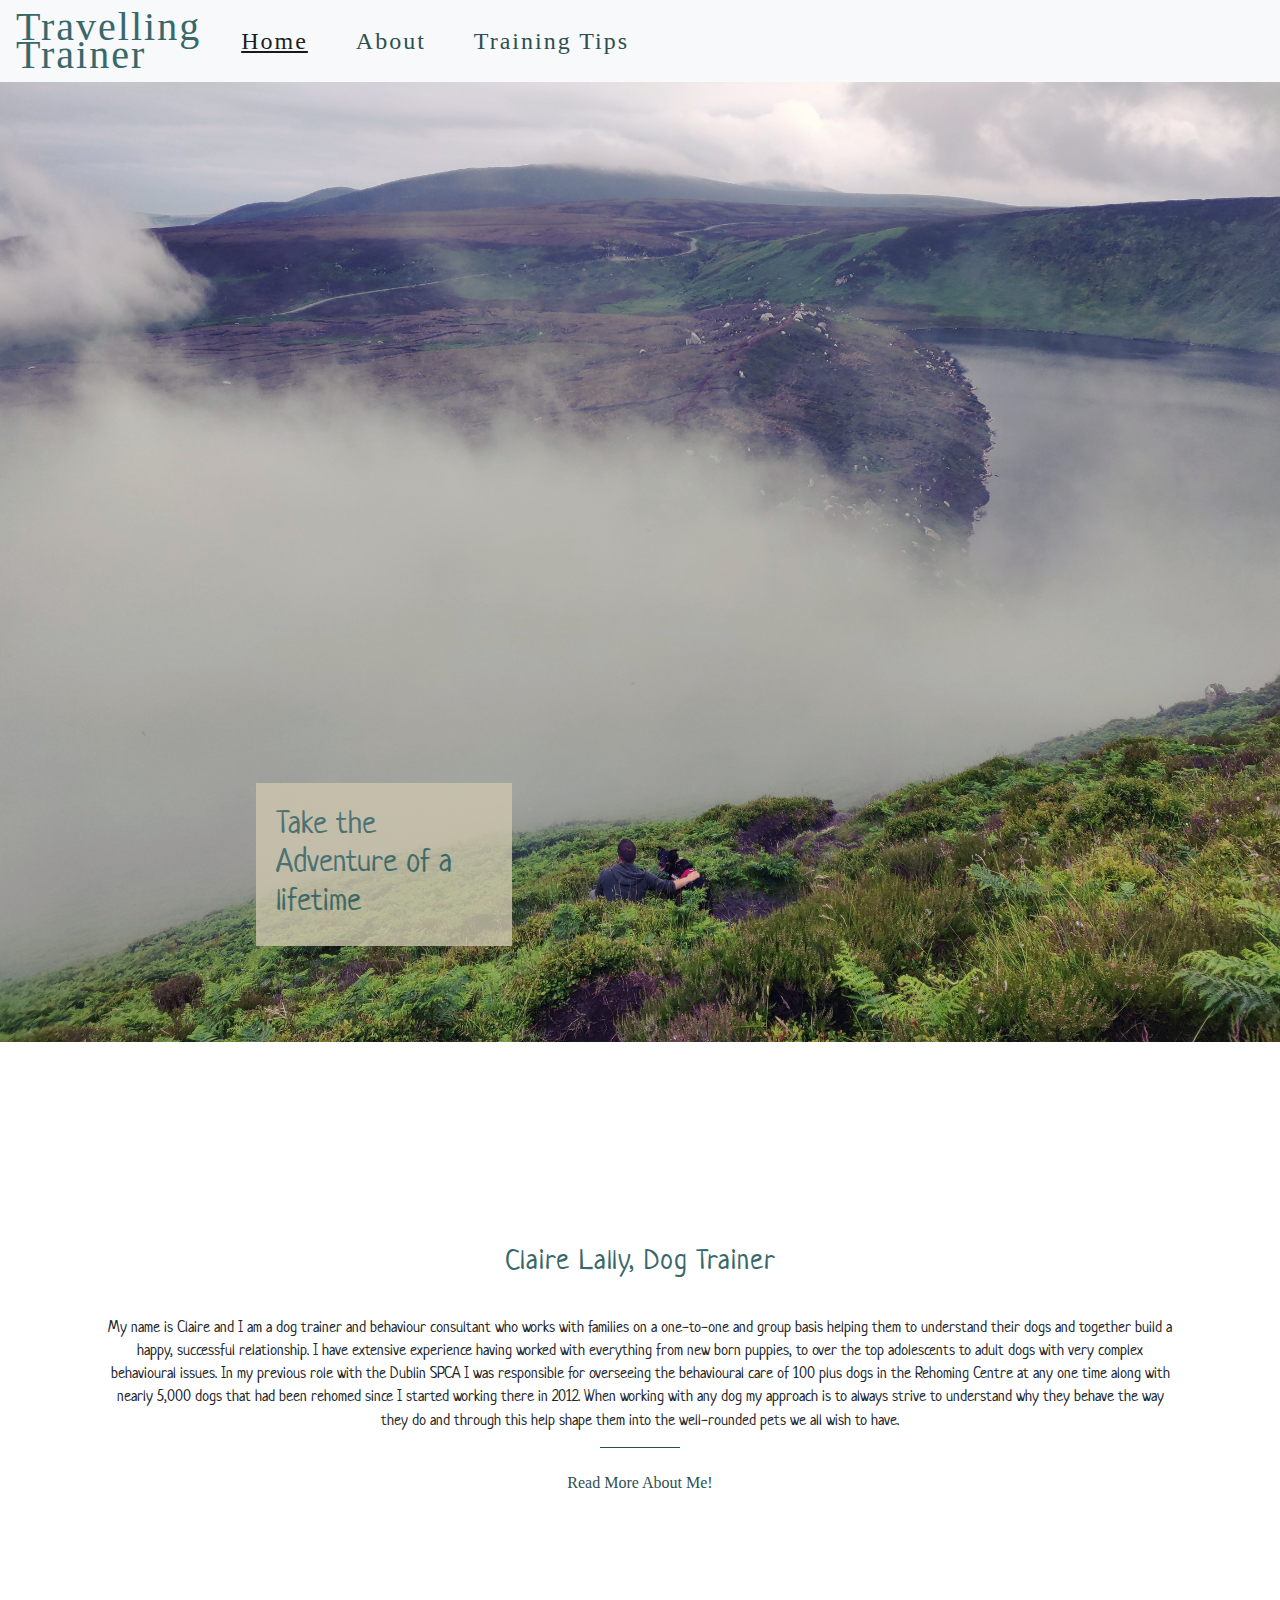
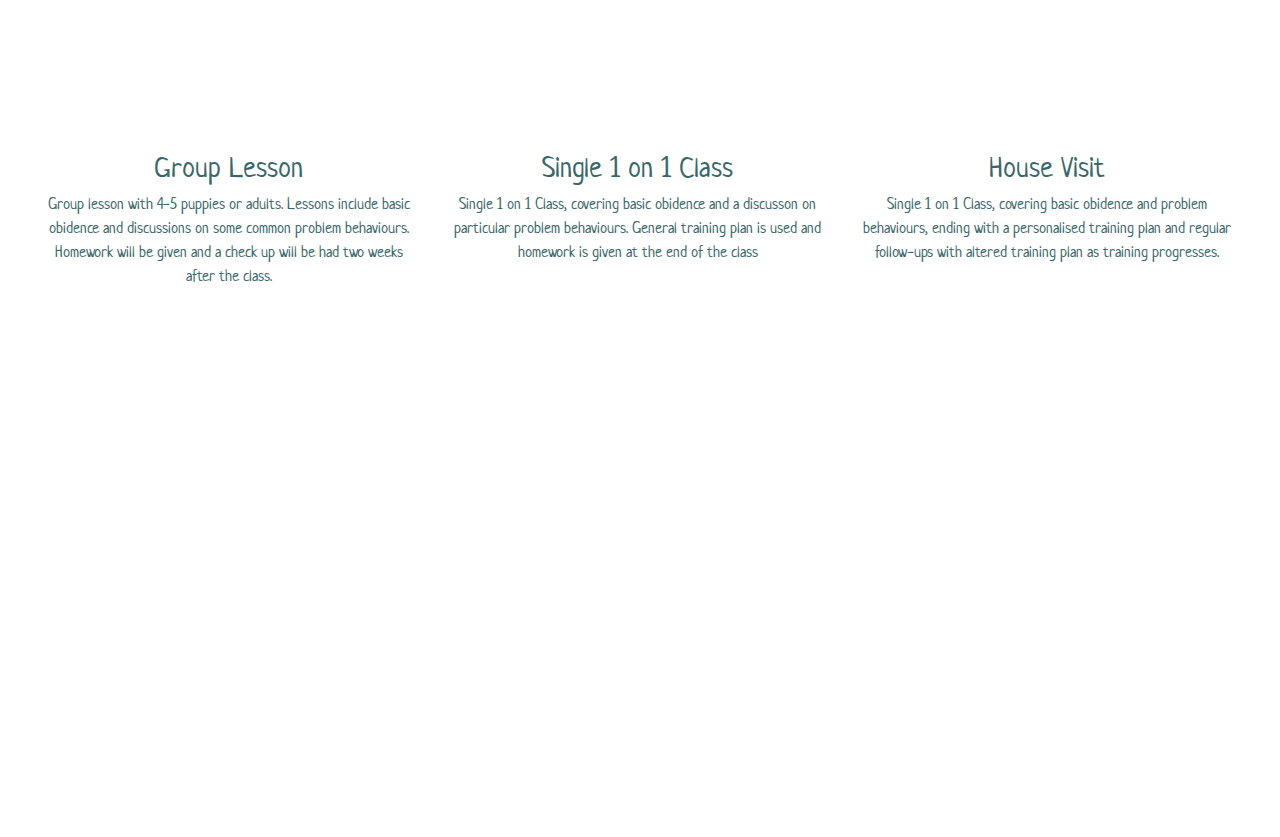
==== index.html @ 6b769a40 "Creation & base of training.html, final touches on index & about" ====
<!DOCTYPE html>
<html lang="en-US">

  <head>
    <meta charset="UTF-8">
    <meta name="viewport" content="width=device-width, initial-scale=1.0">
    <meta http-equiv="X-UA-Compatible" content="ie=edge">
    <title>The Travelling Dog Trainer</title>
    <link rel="stylesheet" href="https://stackpath.bootstrapcdn.com/bootstrap/4.4.1/css/bootstrap.min.css" integrity="sha384-Vkoo8x4CGsO3+Hhxv8T/Q5PaXtkKtu6ug5TOeNV6gBiFeWPGFN9MuhOf23Q9Ifjh" crossorigin="anonymous">
    <link rel="stylesheet" href="https://use.fontawesome.com/releases/v5.1.1/css/all.css" integrity="sha384-O8whS3fhG2OnA5Kas0Y9l3cfpmYjapjI0E4theH4iuMD+pLhbf6JI0jIMfYcK3yZ" crossorigin="anonymous">
    <link rel="stylesheet" href="assets/css/style.css" type="text/css" />
  </head>

  <body>
    <header>
      <nav class="navbar navbar-expand-lg navbar-light bg-light">
        <a class="navbar-brand" id="logo" href="index.html">Travelling <br>Trainer</a>
        <button class="navbar-toggler" type="button" data-toggle="collapse" data-target="#navbarNavAltMarkup" aria-controls="navbarNavAltMarkup" aria-expanded="false" aria-label="Toggle navigation">
          <span class="navbar-toggler-icon"></span>
        </button>
        <div class="collapse navbar-collapse" id="navbarNavAltMarkup">
          <div class="navbar-nav">
            <a class="nav-item nav-link active" href="index.html">Home</a>
            <a class="nav-item nav-link" href="about.html">About</a>
            <a class="nav-item nav-link" href="training.html">Training Tips</a>
          </div>
        </div>
      </nav>
    </header>
    <section>
      <div class="Main-Landing">
        <img src="assets/images/4.jpg" class="img-fluid" alt="Landing Image">
        <div class=Landingtext>
          <h2 class=text>Take the Adventure of a lifetime</h2>
        </div>
  
      </div>
      <div class="About">
        <h3 class="name">Claire Lally, Dog Trainer</h3>
        <p class="short-about">My name is Claire and I am a dog trainer and behaviour consultant who works with families on a one-to-one and 
        group basis helping them to understand their dogs and together build a happy, successful relationship. I have extensive experience having worked with everything 
        from new born puppies, to over the top adolescents to adult dogs with very complex behavioural issues. In my previous role with the Dublin SPCA I was 
        responsible for overseeing the behavioural care of 100 plus dogs in the Rehoming Centre at any one time along with nearly 5,000 dogs that had been rehomed since I 
        started working there in 2012.
    When working with any dog my approach is to always strive to understand why they behave the way they do and through this help shape them into the
     well-rounded pets we all wish to have.</p><hr class="divider">
     <button class="btn" onclick="window.location.href = 'About.html';">Read More About Me!</button>      
      </div>
    </section>


    <section id="Services">
      <div class="column">
        <i class="service-icon fas fa-users"></i>
        <h2 class="Type">Group Lesson</h2>
        <p class=subtxt>Group lesson with 4-5 puppies or adults.
        Lessons include basic obidence and discussions on some common problem behaviours. 
        Homework will be given and a check up will be had two weeks after the class.</p>
        <hr class="service-divider divider">
      </div>
      <div class="column">
      <i class="service-icon fas fa-user-alt"></i>
        <h2 class="Type">Single 1 on 1 Class</h2>
        <p class=subtxt>Single 1 on 1 Class, covering basic obidence and a discusson on particular problem behaviours. 
        General training plan is used and homework is given at the end of the class</p>
        <hr class="service-divider divider">
      </div>
      <div class="column">
      <i class="service-icon fas fa-home"></i>
        <h2 class="Type">House Visit</h2>
        <p class=subtxt>Single 1 on 1 Class, covering basic obidence and problem behaviours, ending with a personalised training 
        plan and regular follow-ups with altered training plan as training progresses.</p>
        <hr class="service-divider divider">
      </div>
    </section>


    <footer class="site-footer">
      <div>
        <div class="footer">
          <div class="icons">
            <a href="https://www.facebook.com" target="_blank"><i class="Socials fab fa-facebook"></i></a>
            <a href="https://www.instagram.com" target="_blank"><i class="Socials fab fa-instagram"></i></a>
            <a href="https://www.twitter.com" target="_blank"><i class="Socials fab fa-twitter"></i></a>
          </div>
        </div>
      </div>
    </footer>
    <script src="https://code.jquery.com/jquery-3.4.1.slim.min.js"></script>
    <script src="https://cdn.jsdelivr.net/npm/popper.js@1.16.0/dist/umd/popper.min.js"></script>
    <script src="https://stackpath.bootstrapcdn.com/bootstrap/4.4.1/js/bootstrap.min.js"></script>
  </body>

</html>
---- assets/css/style.css ----
@import url('https://fonts.googleapis.com/css?family=Barlow+Semi+Condensed|Coming+Soon|Permanent+Marker&display=swap');
@import url('https://fonts.googleapis.com/css?family=Neucha&display=swap');

.Main-Landing {
  position: relative;
  width: 100%
}

#logo {
  letter-spacing: 2px;
  line-height: 0.7;
  font-family: "Coming Soon";
  font-size: 250%;
  color: #38686A;
  text-align: left;
}

#logo:hover {
  color: #A3B4A2;
}


.navbar-light .navbar-toggler-icon{
  background-image: url("https://image.flaticon.com/icons/png/512/616/616408.png");
}


.navbar-nav {
  font-family: "Coming Soon";
  font-size: 150%;
  letter-spacing: 2px;
  text-align: center;
}

.navbar-light .navbar-nav .nav-link {
  color: #2F4F4F;
}

.nav-item:hover {
  text-decoration: underline;
}


.active {
  text-decoration: underline;
  color: #A3B4A2;
}


.divider
{
    max-width: 5rem;
    border-width: .2rem;
    margin-top: 0rem;
    margin-bottom: 1rem;
    border: none;
    border-top: 1px solid #2F4F4F;
}

.Landingtext {
  position: absolute;
  font-family: Neucha;
  bottom: 10%;
  left: 20%;
  background-color: #CDC6AE;
  color: #38686A;
  padding: 20px 20px 20px 20px;
  font-size: 0.5rem;
  opacity: 80%;
  width: 20%;
}
.About{
      padding: 200px 40px;
      text-align:center;
}
.name {
  position: relative;
  color: #38686A;
  font-family: Neucha;
  font-size: 1.8em;
  text-align: center;
  padding-bottom:30px;
  letter-spacing:0.05rem;
}

.short-about {
  font-size: 0.97rem;
  margin-left:4rem;
  margin-right:4rem;
font-family: Neucha;
}
.btn {
  font-family: "Coming Soon";
  color:#2F4F4F
}
.btn :hover
{
    color: #187795;
    text-decoration: underline;
}

#Services div {

  width: 33%;
  height: 300px;
  float: left;
  padding-top: 3em;
  padding-right: 2em;
  text-align: center;
}
#Services
{
    padding-bottom:40em;
    padding-left:40px;
}
.service-icon {
    font-size: 2.375rem;
    padding-bottom:2.89rem;
    text-align: center;
    width: 100%;
    color: #2F4F4F;
}
.Type {
  font-family: Neucha;
  font-size: 1.8rem;
  color: #38686A;
  text-align: center;
}

.subtxt {
  font-family: Neucha;
  font-size: 1rem;
  color: #38686A;
}
.column
{
    min-height: 700px;
}
.service-divider
{
    visibility: hidden;
}
.title
{
    text-align:center;
    font-family: "Coming Soon";
    padding-top:200px;
    padding-bottom:100px;
}

.about-me , .tips {
  font-family: Neucha;
  font-size: 1.1rem;
  text-align:center;
  color: #38686A;
  padding-bottom: 0.5rem;
}
.main-par{
    padding-left: 4em;
    padding-right:4em;
}
.end{
      padding-bottom:200px;
}

.site-footer {
  text-align: center;
}

.Socials {
  display: inline-block;
  color: #38686A;
  vertical-align: middle;
  margin-top: 2.5px;
  margin-bottom: 2.5px;
  font-size: 2em;
  padding: 20px 20px 10px 15px;

}

.Socials :hover {
  color: #A3B4A2;
}


@media screen and (max-width: 1024px) {
  #Services div {
    width: 100%;
  }

  #About-Me div {
    width: 100%;
  }

  .Landingtext {
    visibility: hidden;
  }
  .service-divider
  {
      visibility: visible; 
  }
}

@media (min-width: 1024px) {
  .navbar-expand-lg .navbar-nav .nav-link {
    padding-right: 1.5rem;
    padding-left: 1.5rem;
  }
}
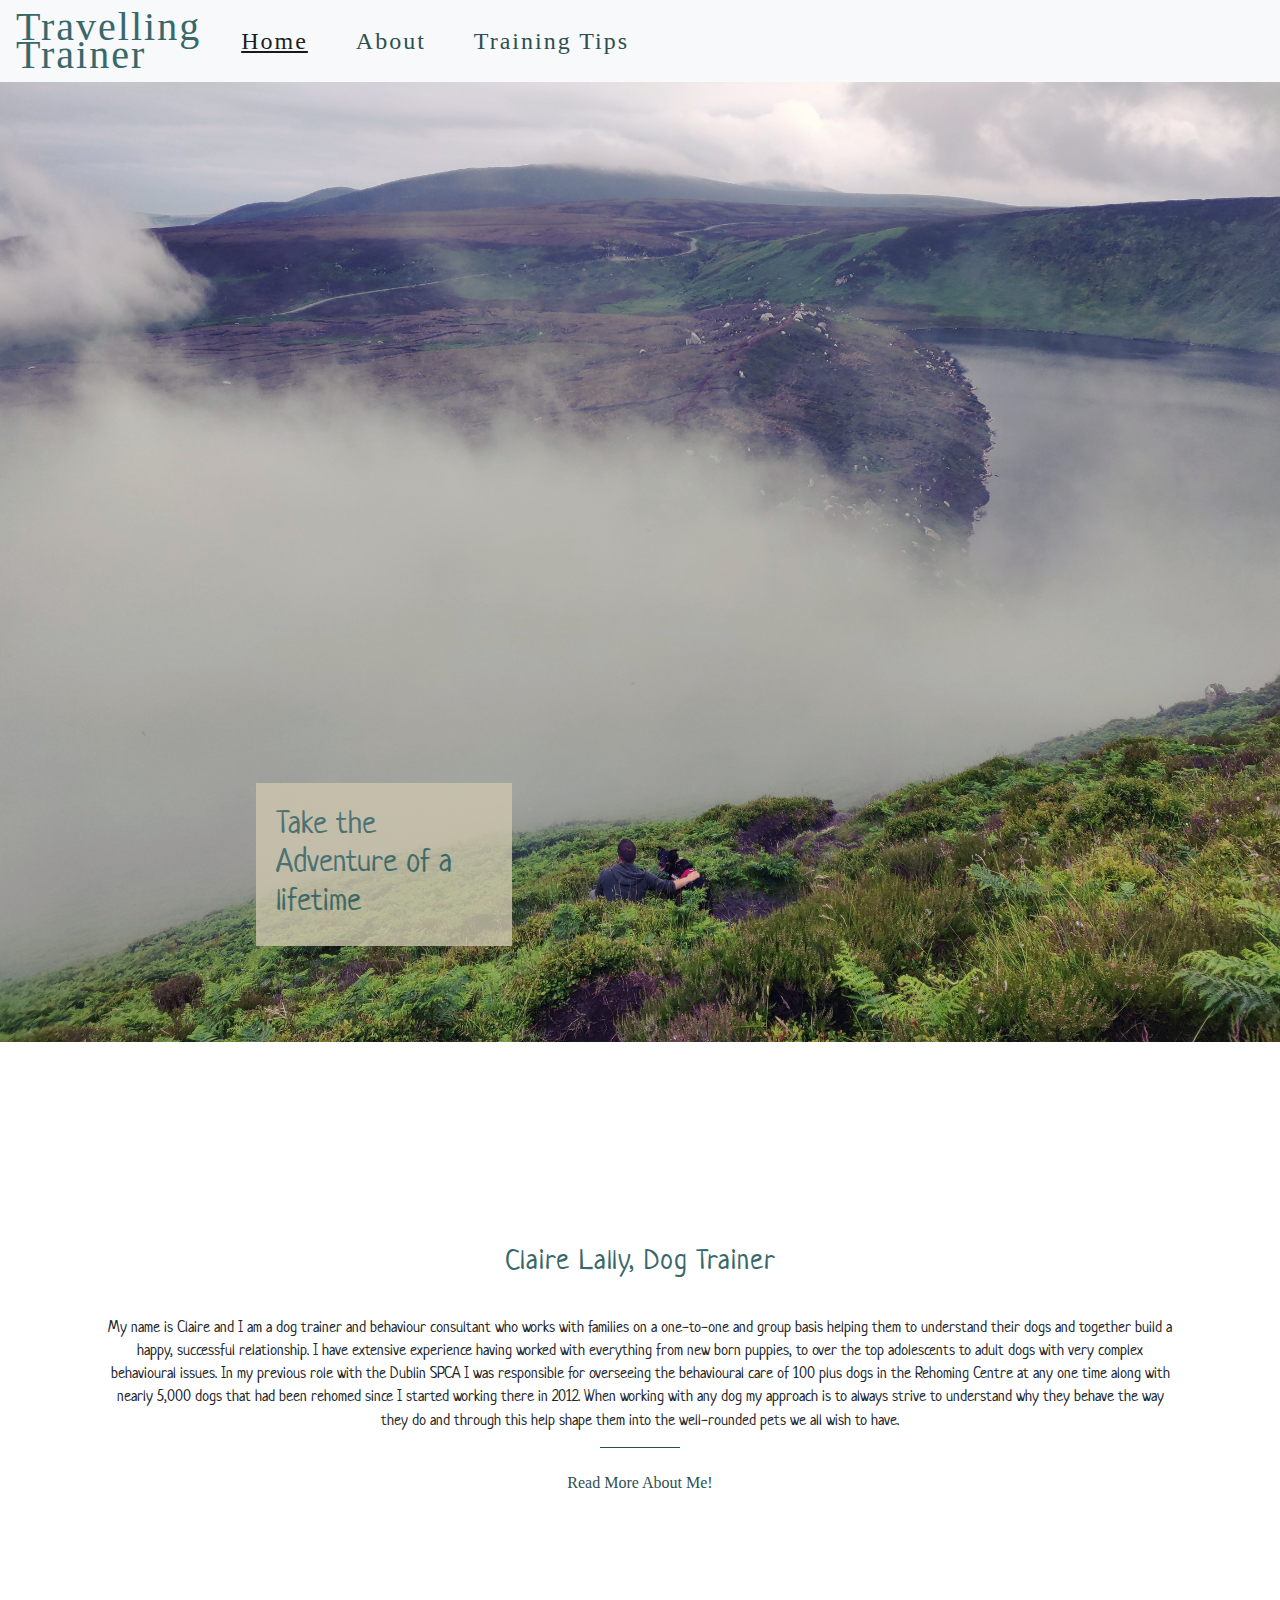
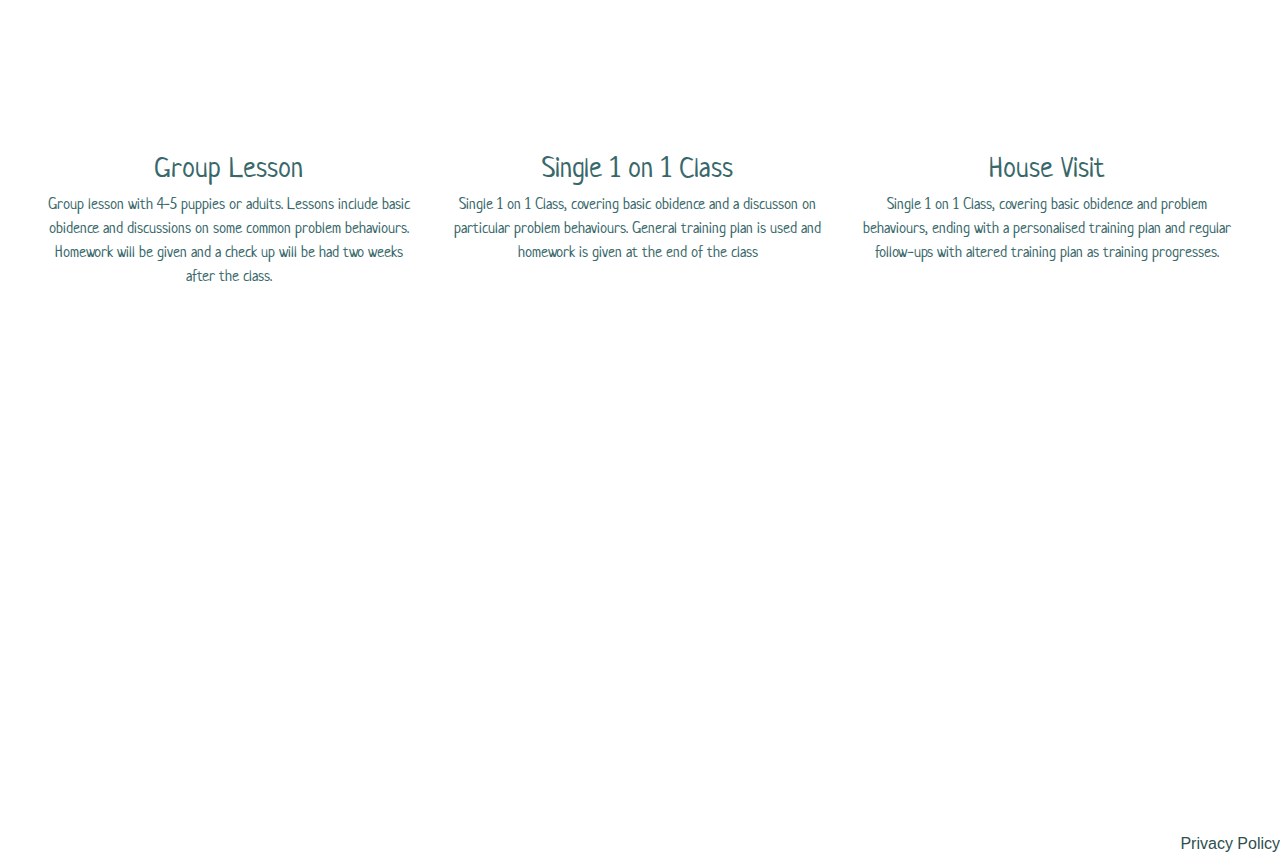
==== commit 6859dc89: "Addition of privacy policy to pages" ====
--- a/index.html
+++ b/index.html
@@ -82,6 +82,7 @@
             <a href="https://www.facebook.com" target="_blank"><i class="Socials fab fa-facebook"></i></a>
             <a href="https://www.instagram.com" target="_blank"><i class="Socials fab fa-instagram"></i></a>
             <a href="https://www.twitter.com" target="_blank"><i class="Socials fab fa-twitter"></i></a>
+          <a href="assets/docs/policy.pdf" target="_blank" class="policy">Privacy Policy</a>
           </div>
         </div>
       </div>
--- a/assets/css/style.css
+++ b/assets/css/style.css
@@ -182,6 +182,16 @@
   color: #A3B4A2;
 }
 
+.policy
+{
+    float: right;
+    color:#2F4F4F;
+    padding-top:30px;
+}
+.policy :hover{
+    color:#2F4F4F;
+}
+
 
 @media screen and (max-width: 1024px) {
   #Services div {
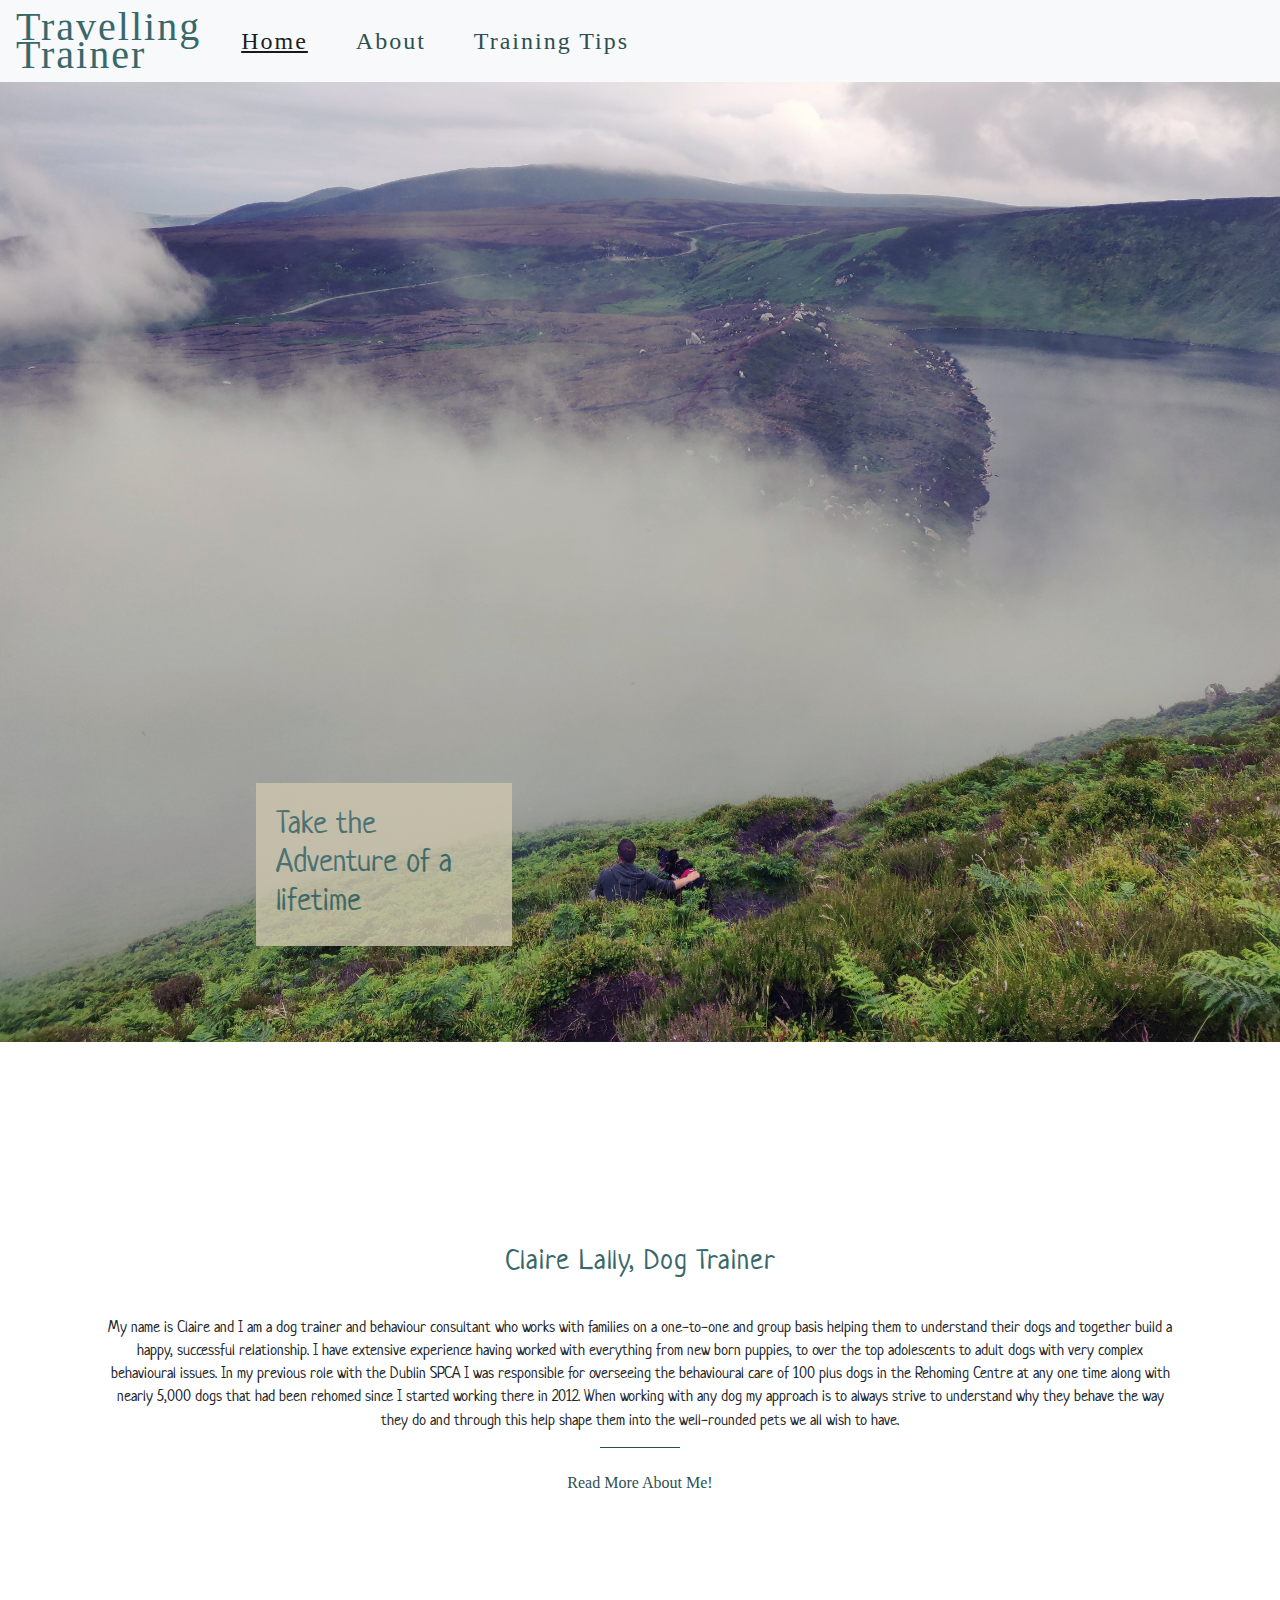
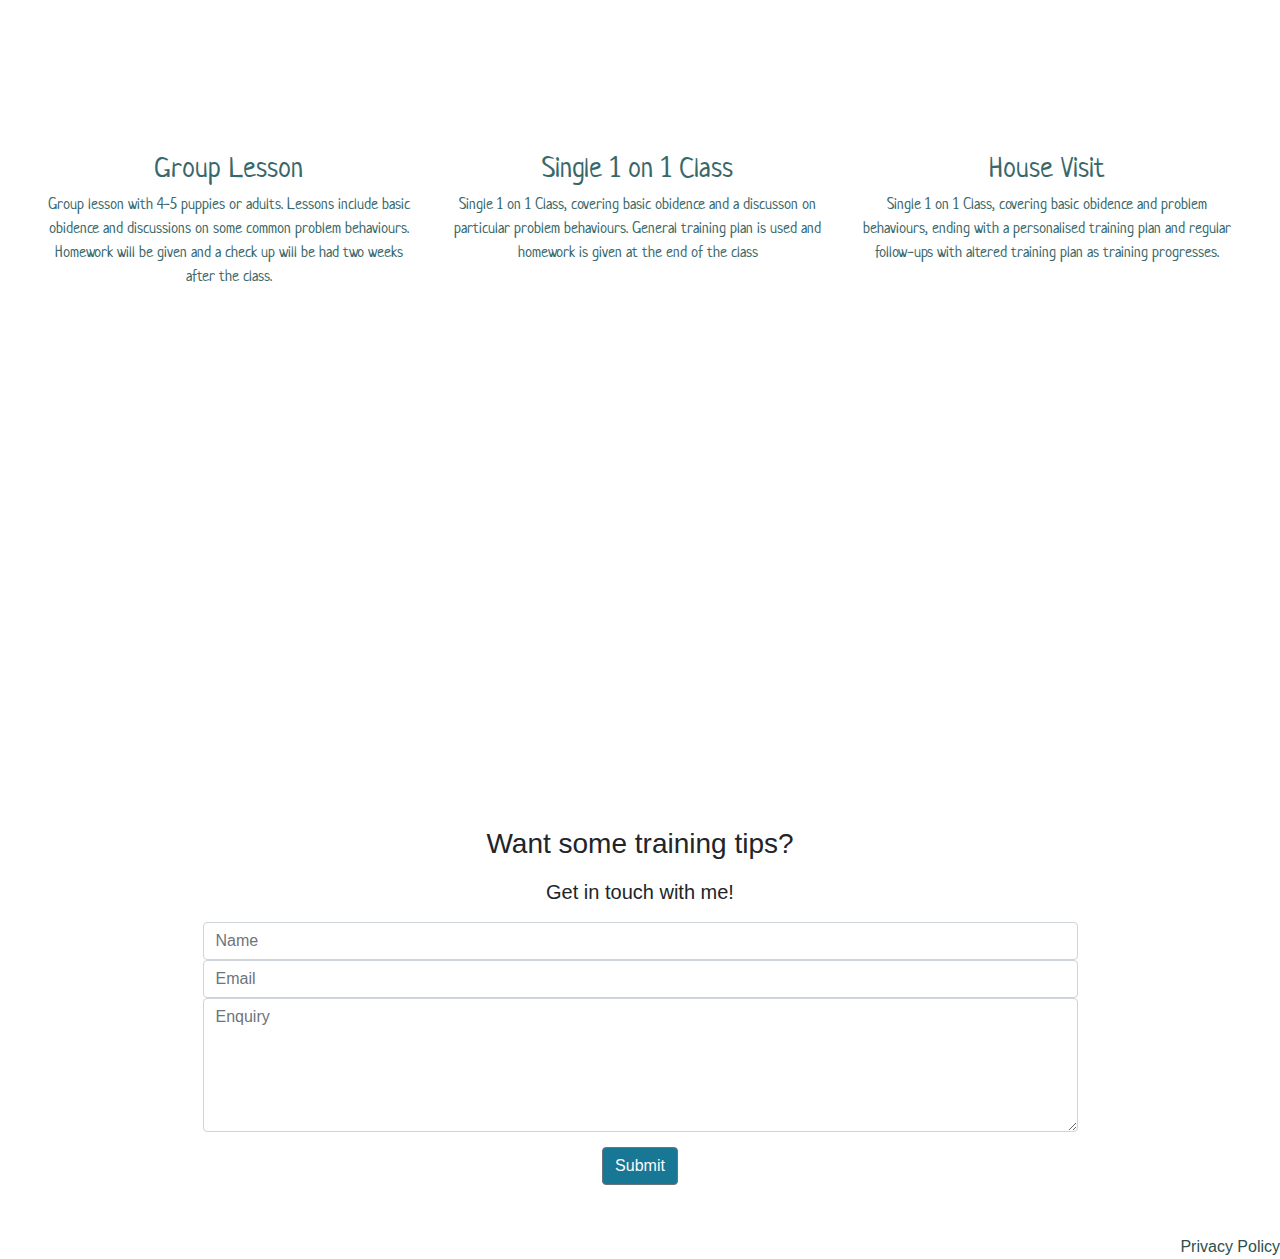
==== commit 6d81991c: "Addition of contact form & styling" ====
--- a/index.html
+++ b/index.html
@@ -74,6 +74,30 @@
       </div>
     </section>
 
+    <section class="container-fluid">
+        <div class="row bg-color-contact">
+            <div class="col">
+                <h3 class="contact-heading text-center">Want some training tips?</h3>
+                <h5 class="subhead uppercase text-center">Get in touch with me!</h5>
+
+                <div class="center-form">
+                    <form>
+                        <input type="text" name="name" id="fullname" class="form-control" placeholder="Name" required />
+                        <input type="email" name="email" id="emailaddress" class="form-control" placeholder="Email" required />
+                        <textarea rows="5" name="enquire" id="enquiry" class="form-control" placeholder="Enquiry" required></textarea>
+                        <div class="form-row text-center">
+                            <div class="col">
+                                <button type="submit" class="btn btn-secondary">Submit</button>
+                            </div>
+                        </div>
+                    </form>
+                </div>
+
+            </div>
+        </div>
+
+    </section>
+
 
     <footer class="site-footer">
       <div>
--- a/assets/css/style.css
+++ b/assets/css/style.css
@@ -170,7 +170,7 @@
 .Socials {
   display: inline-block;
   color: #38686A;
-  vertical-align: middle;
+  float:left;
   margin-top: 2.5px;
   margin-bottom: 2.5px;
   font-size: 2em;
@@ -192,7 +192,31 @@
     color:#2F4F4F;
 }
 
-
+.contact-heading {
+    font-family: "Coming Soon", sans-serif;
+    font-weight: 300;
+    margin-top: 25px;
+    margin-bottom: 20px;
+}
+
+.subhead
+{
+    font-family: "Coming Soon", sans-serif;
+}
+
+.center-form {
+    padding-top: 10px;
+    margin: 0 auto;
+    max-width: 70%;
+}
+
+button[type="submit"] {
+    font-family: "Coming Soon", sans-serif;
+    margin-top: 15px;
+    margin-bottom: 20px;
+    color: #fafafa;
+    background-color: #187795;
+}
 @media screen and (max-width: 1024px) {
   #Services div {
     width: 100%;
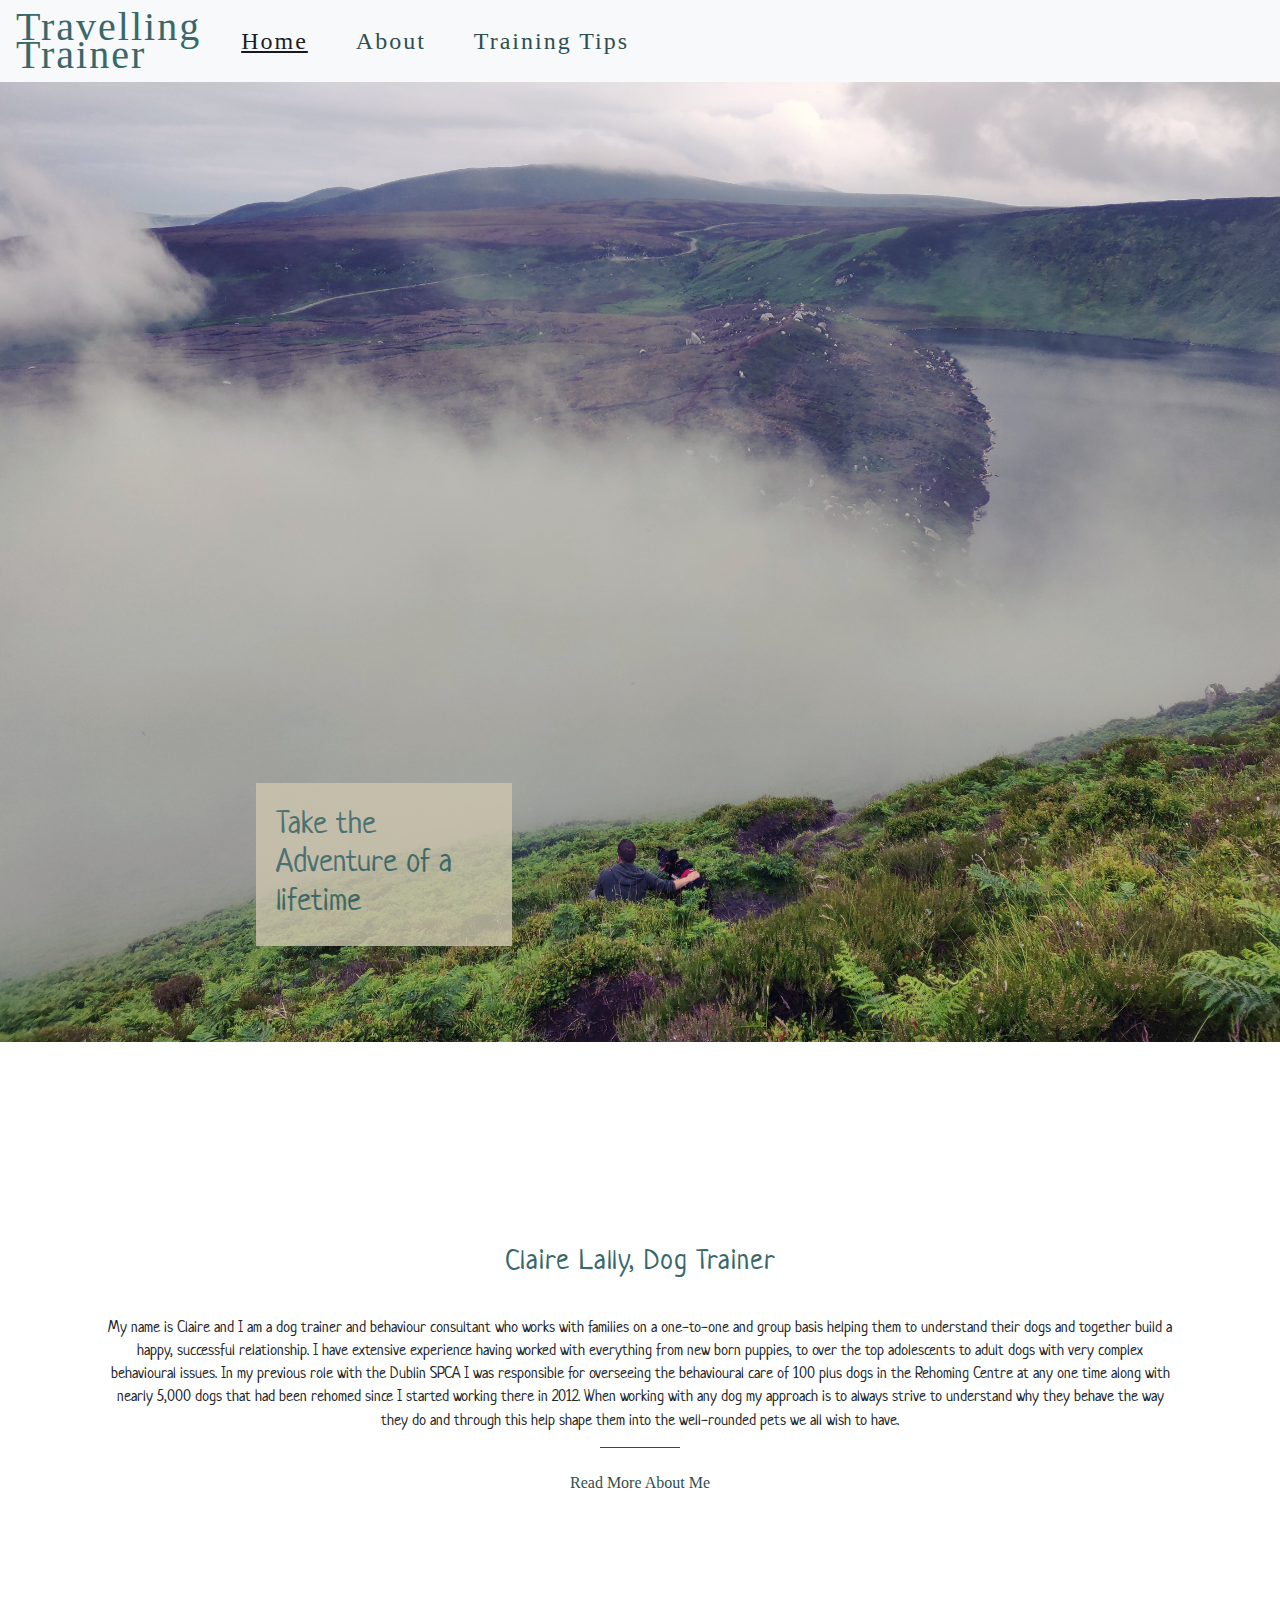
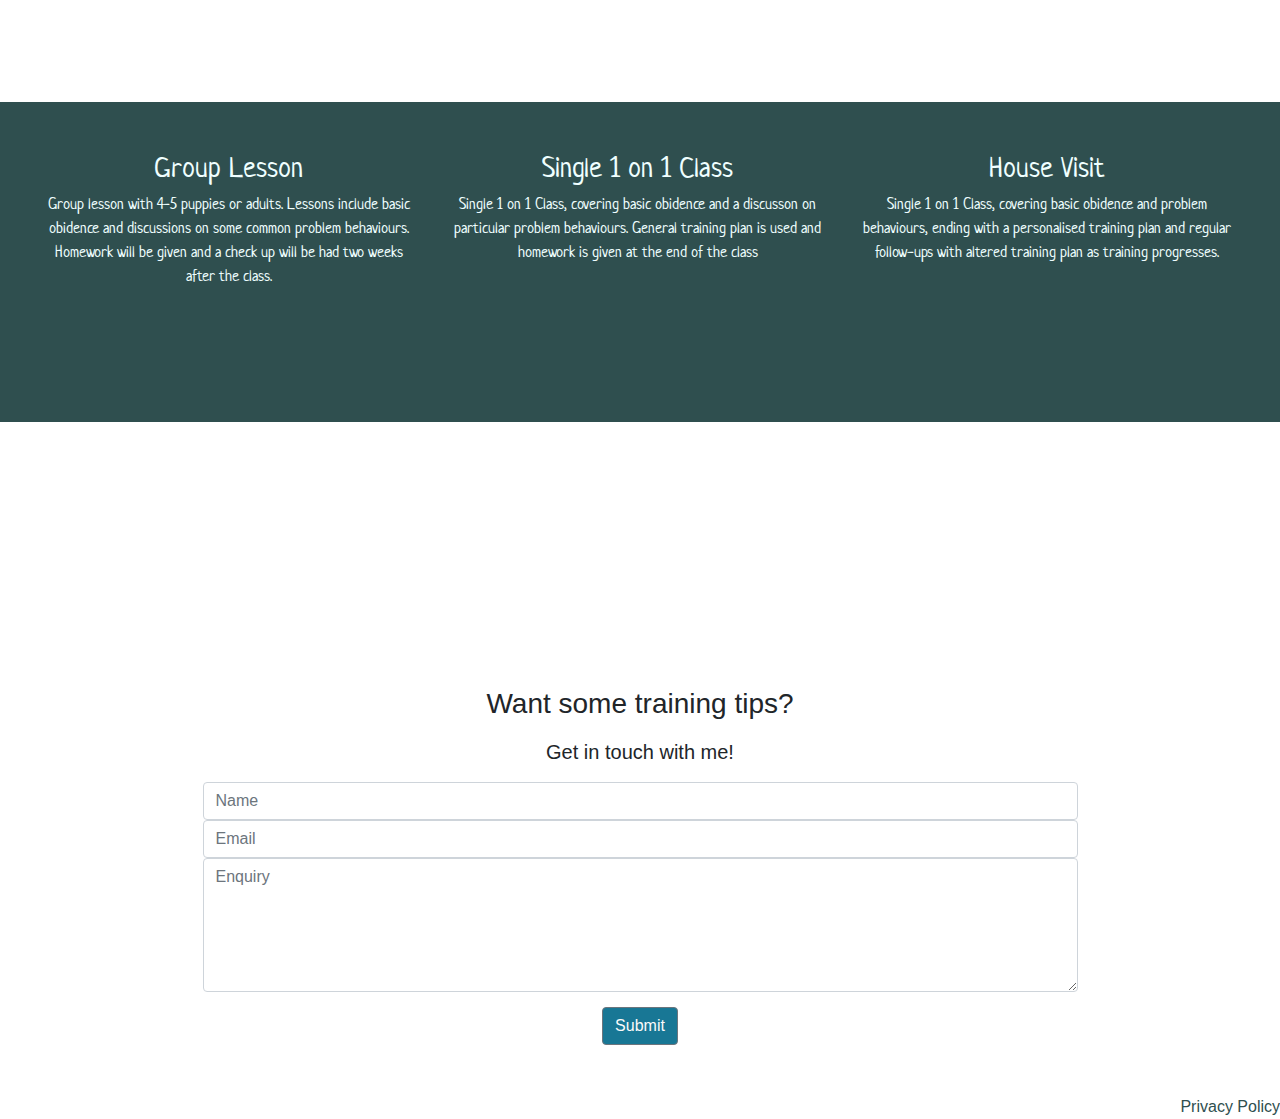
==== commit d4b6e048: "Minor style changes" ====
--- a/index.html
+++ b/index.html
@@ -33,68 +33,69 @@
         <div class=Landingtext>
           <h2 class=text>Take the Adventure of a lifetime</h2>
         </div>
-  
+
       </div>
       <div class="About">
         <h3 class="name">Claire Lally, Dog Trainer</h3>
-        <p class="short-about">My name is Claire and I am a dog trainer and behaviour consultant who works with families on a one-to-one and 
-        group basis helping them to understand their dogs and together build a happy, successful relationship. I have extensive experience having worked with everything 
-        from new born puppies, to over the top adolescents to adult dogs with very complex behavioural issues. In my previous role with the Dublin SPCA I was 
-        responsible for overseeing the behavioural care of 100 plus dogs in the Rehoming Centre at any one time along with nearly 5,000 dogs that had been rehomed since I 
-        started working there in 2012.
-    When working with any dog my approach is to always strive to understand why they behave the way they do and through this help shape them into the
-     well-rounded pets we all wish to have.</p><hr class="divider">
-     <button class="btn" onclick="window.location.href = 'About.html';">Read More About Me!</button>      
+        <p class="short-about">My name is Claire and I am a dog trainer and behaviour consultant who works with families on a one-to-one and
+          group basis helping them to understand their dogs and together build a happy, successful relationship. I have extensive experience having worked with everything
+          from new born puppies, to over the top adolescents to adult dogs with very complex behavioural issues. In my previous role with the Dublin SPCA I was
+          responsible for overseeing the behavioural care of 100 plus dogs in the Rehoming Centre at any one time along with nearly 5,000 dogs that had been rehomed since I
+          started working there in 2012.
+          When working with any dog my approach is to always strive to understand why they behave the way they do and through this help shape them into the
+          well-rounded pets we all wish to have.</p>
+        <hr class="divider">
+        <button class="btn" onclick="window.location.href = 'about.html';">Read More About Me</button>
       </div>
     </section>
 
 
-    <section id="Services">
+    <section id="services">
       <div class="column">
         <i class="service-icon fas fa-users"></i>
-        <h2 class="Type">Group Lesson</h2>
+        <h2 class="service">Group Lesson</h2>
         <p class=subtxt>Group lesson with 4-5 puppies or adults.
-        Lessons include basic obidence and discussions on some common problem behaviours. 
-        Homework will be given and a check up will be had two weeks after the class.</p>
+          Lessons include basic obidence and discussions on some common problem behaviours.
+          Homework will be given and a check up will be had two weeks after the class.</p>
         <hr class="service-divider divider">
       </div>
       <div class="column">
-      <i class="service-icon fas fa-user-alt"></i>
-        <h2 class="Type">Single 1 on 1 Class</h2>
-        <p class=subtxt>Single 1 on 1 Class, covering basic obidence and a discusson on particular problem behaviours. 
-        General training plan is used and homework is given at the end of the class</p>
+        <i class="service-icon fas fa-user-alt"></i>
+        <h2 class="service">Single 1 on 1 Class</h2>
+        <p class=subtxt>Single 1 on 1 Class, covering basic obidence and a discusson on particular problem behaviours.
+          General training plan is used and homework is given at the end of the class</p>
         <hr class="service-divider divider">
       </div>
       <div class="column">
-      <i class="service-icon fas fa-home"></i>
-        <h2 class="Type">House Visit</h2>
-        <p class=subtxt>Single 1 on 1 Class, covering basic obidence and problem behaviours, ending with a personalised training 
-        plan and regular follow-ups with altered training plan as training progresses.</p>
+        <i class="service-icon fas fa-home"></i>
+        <h2 class="service">House Visit</h2>
+        <p class=subtxt>Single 1 on 1 Class, covering basic obidence and problem behaviours, ending with a personalised training
+          plan and regular follow-ups with altered training plan as training progresses.</p>
         <hr class="service-divider divider">
       </div>
     </section>
 
-    <section class="container-fluid">
-        <div class="row bg-color-contact">
-            <div class="col">
-                <h3 class="contact-heading text-center">Want some training tips?</h3>
-                <h5 class="subhead uppercase text-center">Get in touch with me!</h5>
+    <section class="contact container-fluid">
+      <div class="row bg-color-contact">
+        <div class="col">
+          <h3 class="heading text-center">Want some training tips?</h3>
+          <h5 class="subhead uppercase text-center">Get in touch with me!</h5>
 
-                <div class="center-form">
-                    <form>
-                        <input type="text" name="name" id="fullname" class="form-control" placeholder="Name" required />
-                        <input type="email" name="email" id="emailaddress" class="form-control" placeholder="Email" required />
-                        <textarea rows="5" name="enquire" id="enquiry" class="form-control" placeholder="Enquiry" required></textarea>
-                        <div class="form-row text-center">
-                            <div class="col">
-                                <button type="submit" class="btn btn-secondary">Submit</button>
-                            </div>
-                        </div>
-                    </form>
+          <div class="center-form">
+            <form>
+              <input type="text" name="name" id="fullname" class="form-control" placeholder="Name" required />
+              <input type="email" name="email" id="emailaddress" class="form-control" placeholder="Email" required />
+              <textarea rows="5" name="enquire" id="enquiry" class="form-control" placeholder="Enquiry" required></textarea>
+              <div class="form-row text-center">
+                <div class="col">
+                  <button type="submit" class="btn btn-secondary">Submit</button>
                 </div>
+              </div>
+            </form>
+          </div>
 
-            </div>
         </div>
+      </div>
 
     </section>
 
@@ -106,7 +107,7 @@
             <a href="https://www.facebook.com" target="_blank"><i class="Socials fab fa-facebook"></i></a>
             <a href="https://www.instagram.com" target="_blank"><i class="Socials fab fa-instagram"></i></a>
             <a href="https://www.twitter.com" target="_blank"><i class="Socials fab fa-twitter"></i></a>
-          <a href="assets/docs/policy.pdf" target="_blank" class="policy">Privacy Policy</a>
+            <a href="assets/docs/policy.pdf" target="_blank" class="policy">Privacy Policy</a>
           </div>
         </div>
       </div>
--- a/assets/css/style.css
+++ b/assets/css/style.css
@@ -20,12 +20,12 @@
 }
 
 
-.navbar-light .navbar-toggler-icon{
+.navbar-light .navbar-toggler-icon {
   background-image: url("https://image.flaticon.com/icons/png/512/616/616408.png");
 }
 
 
-.navbar-nav {
+.nav-item {
   font-family: "Coming Soon";
   font-size: 150%;
   letter-spacing: 2px;
@@ -47,14 +47,13 @@
 }
 
 
-.divider
-{
-    max-width: 5rem;
-    border-width: .2rem;
-    margin-top: 0rem;
-    margin-bottom: 1rem;
-    border: none;
-    border-top: 1px solid #2F4F4F;
+.divider {
+  max-width: 5rem;
+  border-width: .2rem;
+  margin-top: 0rem;
+  margin-bottom: 1rem;
+  border: none;
+  border-top: 1px solid #2F4F4F;
 }
 
 .Landingtext {
@@ -69,37 +68,40 @@
   opacity: 80%;
   width: 20%;
 }
-.About{
-      padding: 200px 40px;
-      text-align:center;
-}
+
+.About {
+  padding: 200px 40px;
+  text-align: center;
+}
+
 .name {
   position: relative;
   color: #38686A;
   font-family: Neucha;
   font-size: 1.8em;
   text-align: center;
-  padding-bottom:30px;
-  letter-spacing:0.05rem;
+  padding-bottom: 30px;
+  letter-spacing: 0.05rem;
 }
 
 .short-about {
   font-size: 0.97rem;
-  margin-left:4rem;
-  margin-right:4rem;
-font-family: Neucha;
-}
+  margin-left: 4rem;
+  margin-right: 4rem;
+  font-family: Neucha;
+}
+
 .btn {
   font-family: "Coming Soon";
-  color:#2F4F4F
-}
-.btn :hover
-{
-    color: #187795;
-    text-decoration: underline;
-}
-
-#Services div {
+  color: #2F4F4F
+}
+
+.btn :hover {
+  color: #187795;
+  text-decoration: underline;
+}
+
+#services div {
 
   width: 33%;
   height: 300px;
@@ -108,59 +110,65 @@
   padding-right: 2em;
   text-align: center;
 }
-#Services
+
+#services {
+  padding-bottom: 20em;
+  padding-left: 40px;
+  background-color: #2F4F4F;
+}
+
+.service-icon {
+  font-size: 2.375rem;
+  padding-bottom: 2.89rem;
+  text-align: center;
+  width: 100%;
+  color: azure;
+}
+
+.service {
+  font-family: Neucha;
+  font-size: 1.8rem;
+  color: azure;
+  text-align: center;
+}
+
+.subtxt {
+  font-family: Neucha;
+  font-size: 1rem;
+  color: azure;
+}
+
+.service-divider {
+  visibility: hidden;
+}
+.contact
 {
-    padding-bottom:40em;
-    padding-left:40px;
-}
-.service-icon {
-    font-size: 2.375rem;
-    padding-bottom:2.89rem;
-    text-align: center;
-    width: 100%;
-    color: #2F4F4F;
-}
-.Type {
-  font-family: Neucha;
-  font-size: 1.8rem;
-  color: #38686A;
-  text-align: center;
-}
-
-.subtxt {
-  font-family: Neucha;
-  font-size: 1rem;
-  color: #38686A;
-}
-.column
-{
-    min-height: 700px;
-}
-.service-divider
-{
-    visibility: hidden;
-}
-.title
-{
-    text-align:center;
-    font-family: "Coming Soon";
-    padding-top:200px;
-    padding-bottom:100px;
-}
-
-.about-me , .tips {
+    padding-top:15em;
+}
+
+.title {
+  text-align: center;
+  font-family: "Coming Soon";
+  padding-top: 200px;
+  padding-bottom: 100px;
+}
+
+.about-me,
+.tips {
   font-family: Neucha;
   font-size: 1.1rem;
-  text-align:center;
+  text-align: center;
   color: #38686A;
   padding-bottom: 0.5rem;
 }
-.main-par{
-    padding-left: 4em;
-    padding-right:4em;
-}
-.end{
-      padding-bottom:200px;
+
+.main-par {
+  padding-left: 4em;
+  padding-right: 4em;
+}
+
+.end {
+  padding-bottom: 200px;
 }
 
 .site-footer {
@@ -170,7 +178,7 @@
 .Socials {
   display: inline-block;
   color: #38686A;
-  float:left;
+  float: left;
   margin-top: 2.5px;
   margin-bottom: 2.5px;
   font-size: 2em;
@@ -182,43 +190,89 @@
   color: #A3B4A2;
 }
 
-.policy
+.policy {
+  float: right;
+  color: #2F4F4F;
+  padding-top: 30px;
+}
+
+.policy :hover {
+  color: #2F4F4F;
+}
+
+.heading {
+  font-family: "Coming Soon", sans-serif;
+  font-weight: 300;
+  margin-top: 25px;
+  margin-bottom: 20px;
+}
+
+.subhead {
+  font-family: "Coming Soon", sans-serif;
+}
+
+.center-form {
+  padding-top: 10px;
+  margin: 0 auto;
+  max-width: 70%;
+}
+
+button[type="submit"] {
+  font-family: "Coming Soon", sans-serif;
+  margin-top: 15px;
+  margin-bottom: 20px;
+  color: #fafafa;
+  background-color: #187795;
+}
+
+.col-50 h6 {
+
+  width: 50%;
+  float: left;
+  text-align: center;
+  font-size: 1.2em;
+  font-family: "Neucha";
+}
+
+.col-50 {
+  padding-top: 5em;
+  padding-bottom: 12em;
+  background-color:#2F4F4F;
+  color:azure;
+}
+
+.qualification {
+  display: list-item;
+  list-style-type: disc;
+  list-style-position: inside;
+}
+
+.card-header{
+    text-align:center;
+    border-bottom: none;
+
+}
+.card-header :hover{
+    color: #187795;
+}
+.card-body
 {
-    float: right;
-    color:#2F4F4F;
-    padding-top:30px;
-}
-.policy :hover{
-    color:#2F4F4F;
-}
-
-.contact-heading {
-    font-family: "Coming Soon", sans-serif;
-    font-weight: 300;
-    margin-top: 25px;
-    margin-bottom: 20px;
-}
-
-.subhead
+    font-family: Neucha;
+
+}
+.Training
 {
-    font-family: "Coming Soon", sans-serif;
-}
-
-.center-form {
-    padding-top: 10px;
-    margin: 0 auto;
-    max-width: 70%;
-}
-
-button[type="submit"] {
-    font-family: "Coming Soon", sans-serif;
-    margin-top: 15px;
-    margin-bottom: 20px;
-    color: #fafafa;
-    background-color: #187795;
-}
+    padding-bottom:10em;
+    padding-top:10em;
+}
+
 @media screen and (max-width: 1024px) {
-  #Services div {
+  #services div {
+    width: 100%;
+  }
+
+  .col-50 h6 {
+
     width: 100%;
   }
 
@@ -229,9 +283,9 @@
   .Landingtext {
     visibility: hidden;
   }
-  .service-divider
-  {
-      visibility: visible; 
+
+  .service-divider {
+    visibility: visible;
   }
 }
 
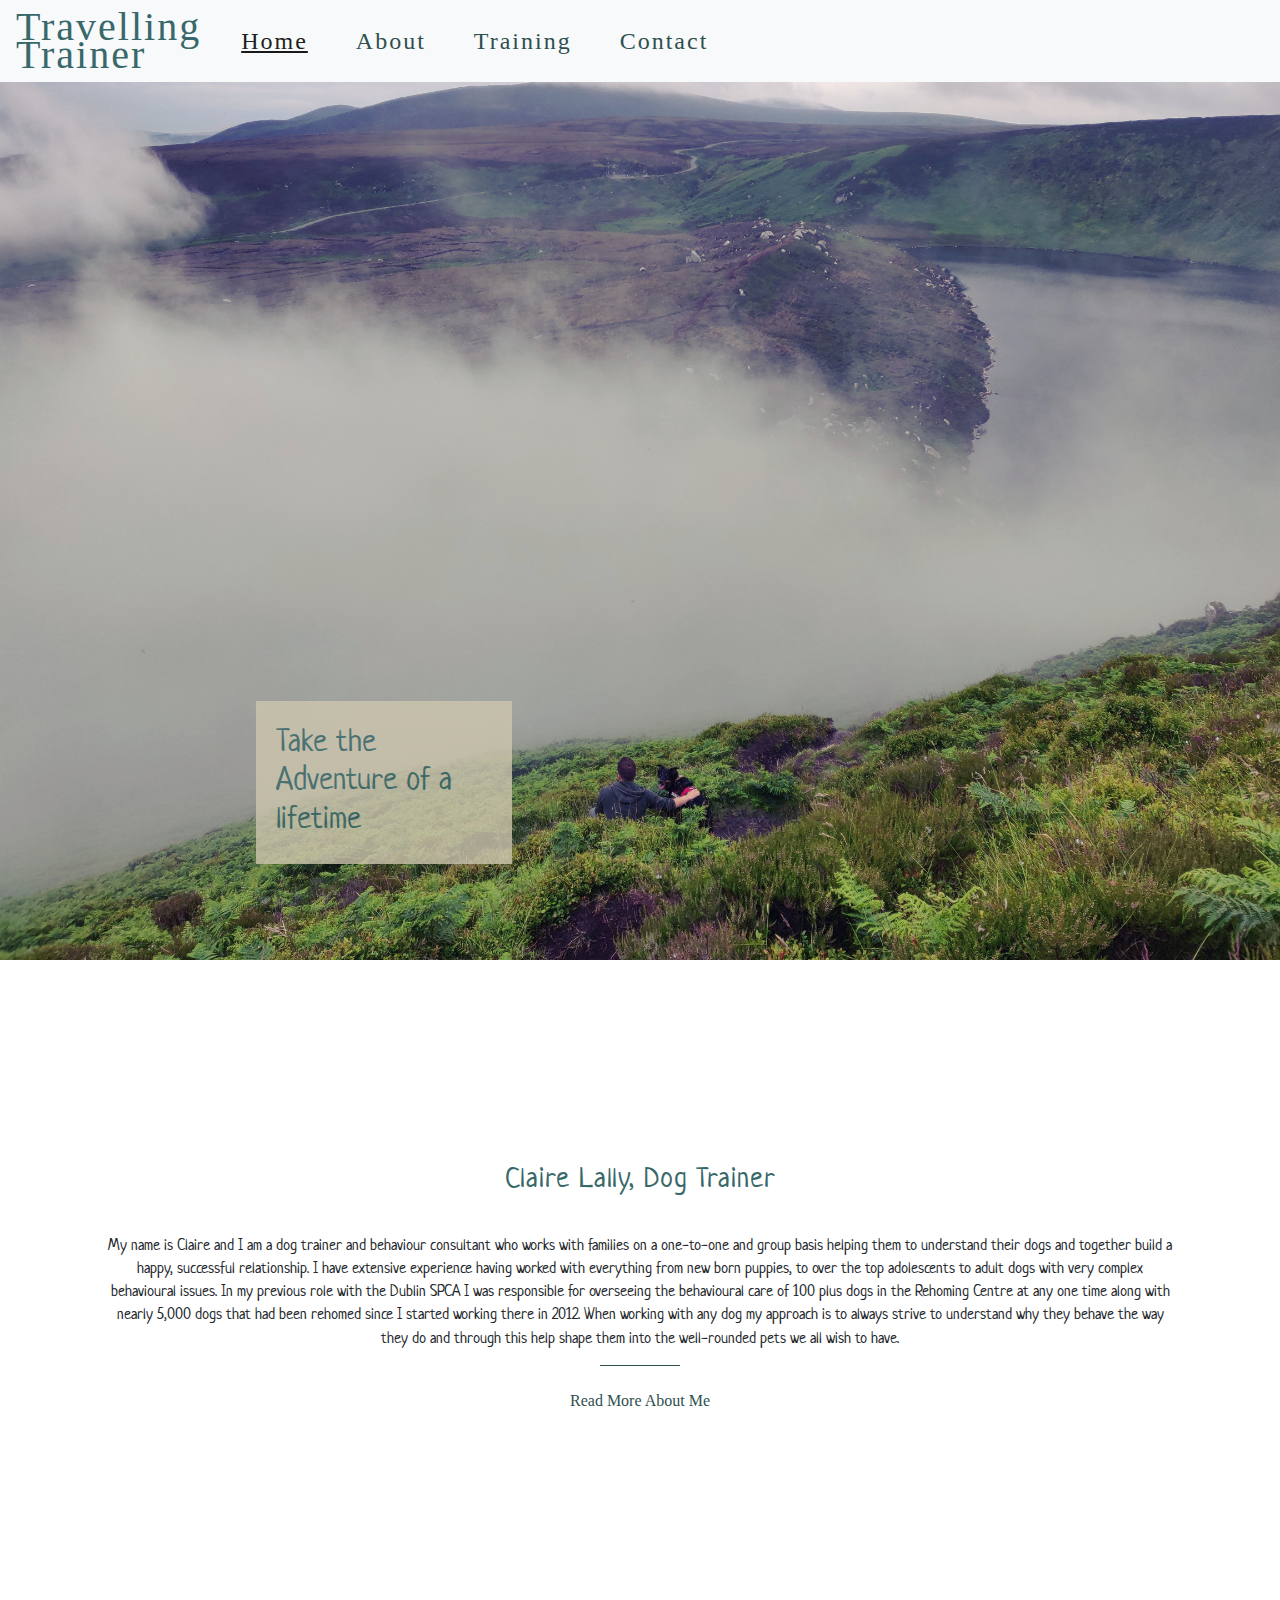
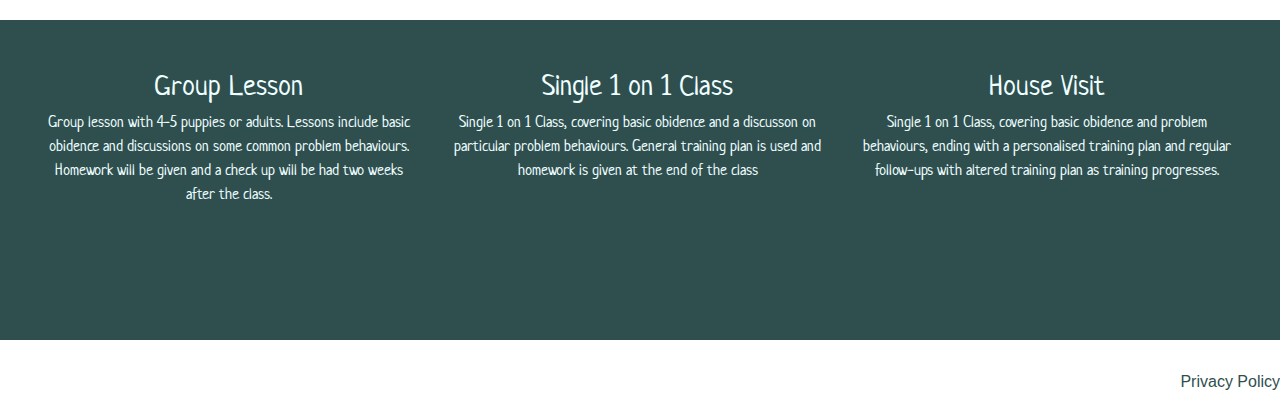
==== commit e6eeeec5: "Addition of contact page & removal of form  from other pages" ====
--- a/index.html
+++ b/index.html
@@ -13,7 +13,7 @@
 
   <body>
     <header>
-      <nav class="navbar navbar-expand-lg navbar-light bg-light">
+      <nav class="navbar navbar-expand-lg navbar-light bg-light fixed-top">
         <a class="navbar-brand" id="logo" href="index.html">Travelling <br>Trainer</a>
         <button class="navbar-toggler" type="button" data-toggle="collapse" data-target="#navbarNavAltMarkup" aria-controls="navbarNavAltMarkup" aria-expanded="false" aria-label="Toggle navigation">
           <span class="navbar-toggler-icon"></span>
@@ -22,7 +22,8 @@
           <div class="navbar-nav">
             <a class="nav-item nav-link active" href="index.html">Home</a>
             <a class="nav-item nav-link" href="about.html">About</a>
-            <a class="nav-item nav-link" href="training.html">Training Tips</a>
+            <a class="nav-item nav-link" href="training.html">Training</a>
+            <a class="nav-item nav-link" href="contact.html">Contact</a>
           </div>
         </div>
       </nav>
@@ -75,31 +76,6 @@
       </div>
     </section>
 
-    <section class="contact container-fluid">
-      <div class="row bg-color-contact">
-        <div class="col">
-          <h3 class="heading text-center">Want some training tips?</h3>
-          <h5 class="subhead uppercase text-center">Get in touch with me!</h5>
-
-          <div class="center-form">
-            <form>
-              <input type="text" name="name" id="fullname" class="form-control" placeholder="Name" required />
-              <input type="email" name="email" id="emailaddress" class="form-control" placeholder="Email" required />
-              <textarea rows="5" name="enquire" id="enquiry" class="form-control" placeholder="Enquiry" required></textarea>
-              <div class="form-row text-center">
-                <div class="col">
-                  <button type="submit" class="btn btn-secondary">Submit</button>
-                </div>
-              </div>
-            </form>
-          </div>
-
-        </div>
-      </div>
-
-    </section>
-
-
     <footer class="site-footer">
       <div>
         <div class="footer">
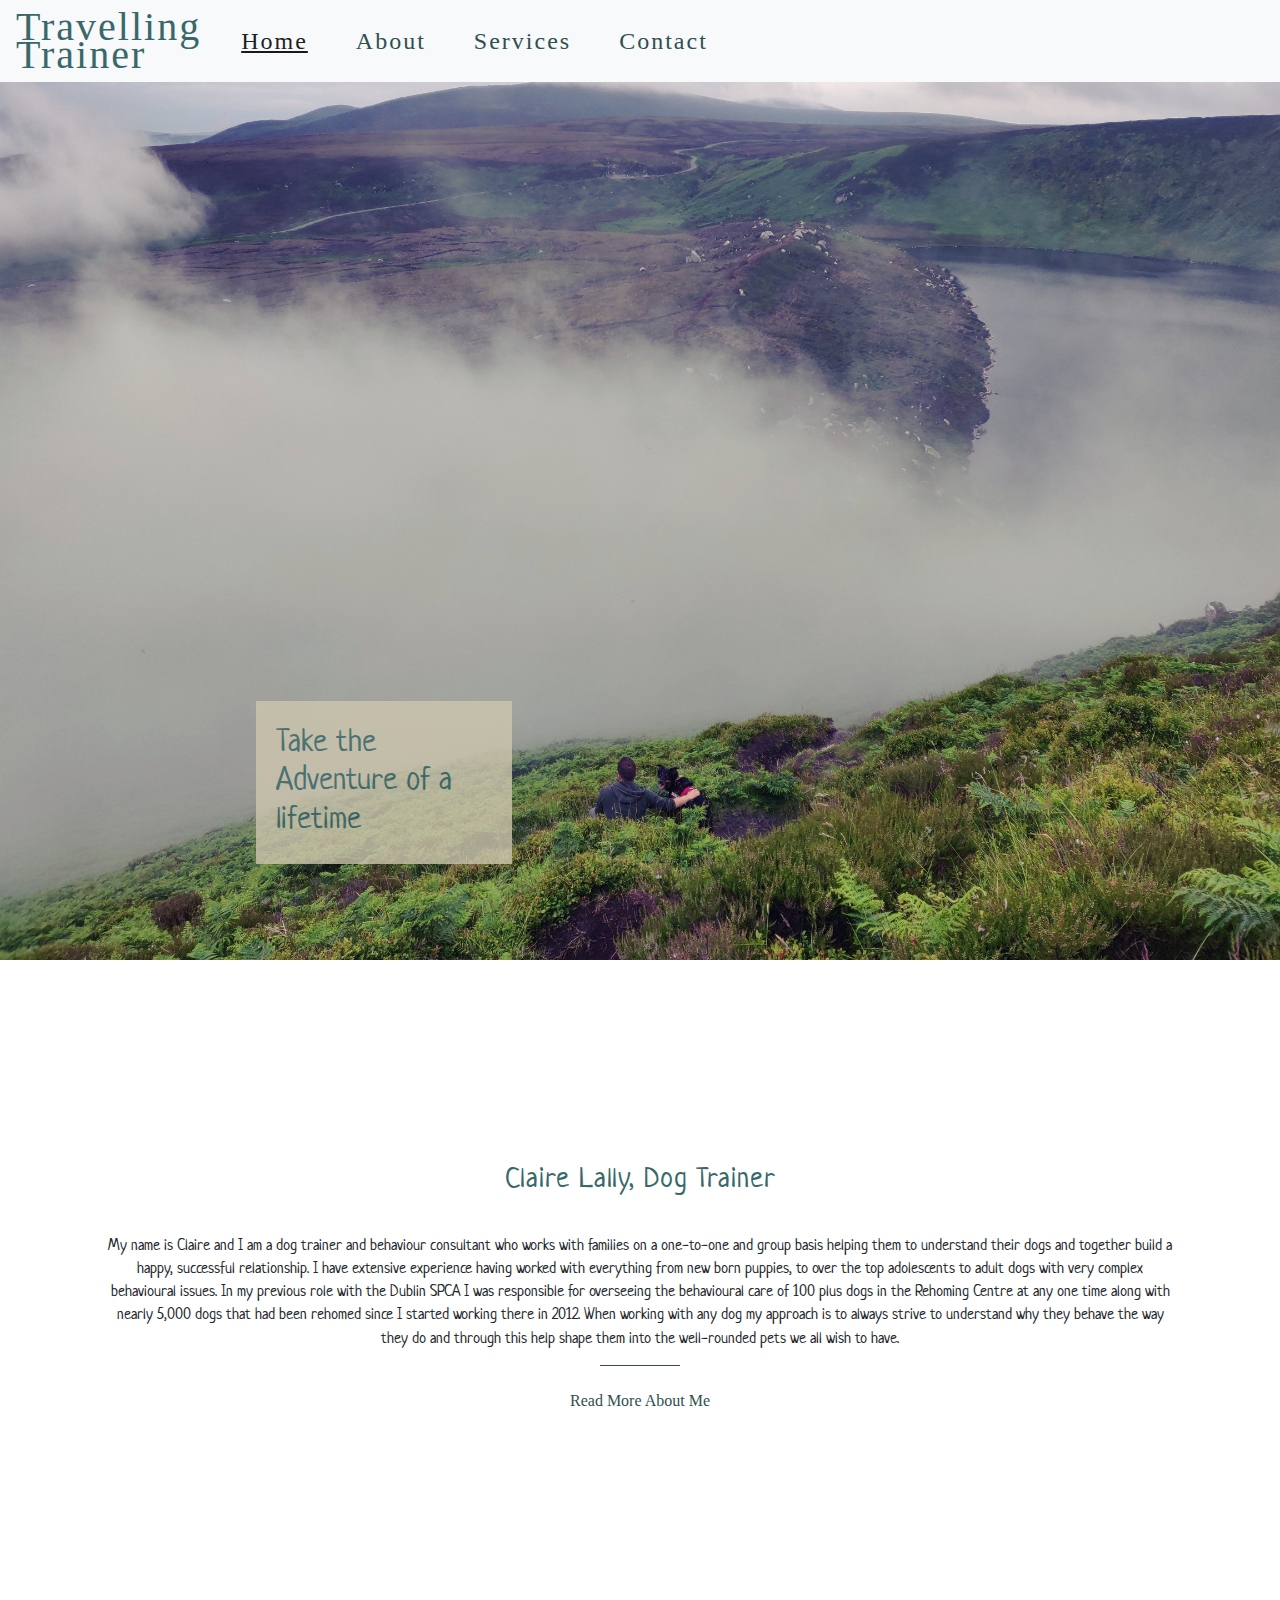
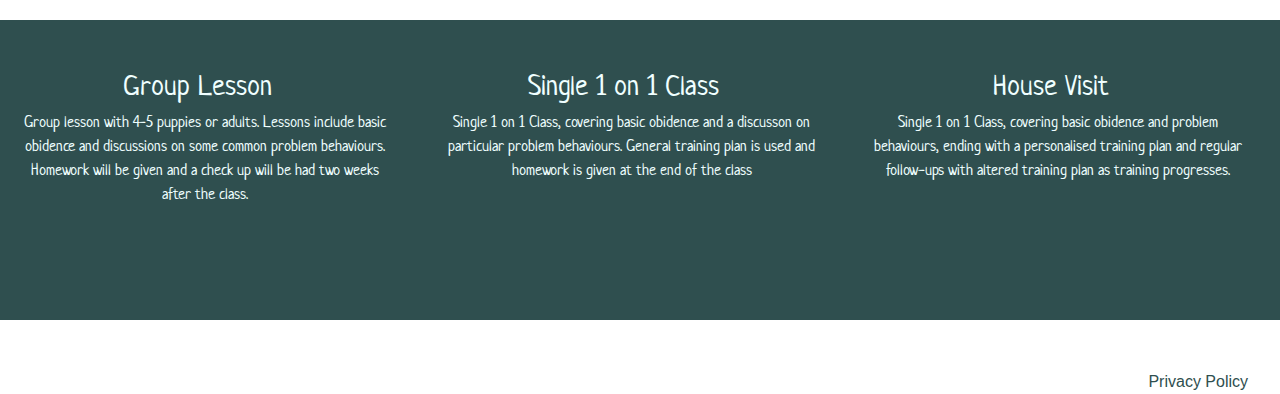
==== commit 221ead62: "Addition of Services page into navbar" ====
--- a/index.html
+++ b/index.html
@@ -22,7 +22,7 @@
           <div class="navbar-nav">
             <a class="nav-item nav-link active" href="index.html">Home</a>
             <a class="nav-item nav-link" href="about.html">About</a>
-            <a class="nav-item nav-link" href="training.html">Training</a>
+            <a class="nav-item nav-link" href="services.html">Services</a>
             <a class="nav-item nav-link" href="contact.html">Contact</a>
           </div>
         </div>
--- a/assets/css/style.css
+++ b/assets/css/style.css
@@ -23,7 +23,6 @@
 .navbar-light .navbar-toggler-icon {
   background-image: url("https://image.flaticon.com/icons/png/512/616/616408.png");
 }
-
 
 .nav-item {
   font-family: "Coming Soon";
@@ -103,18 +102,17 @@
 
 #services div {
 
-  width: 33%;
+  width: 33.33%;
   height: 300px;
   float: left;
   padding-top: 3em;
   padding-right: 2em;
   text-align: center;
+  background-color: #2F4F4F;
 }
 
 #services {
   padding-bottom: 20em;
-  padding-left: 40px;
-  background-color: #2F4F4F;
 }
 
 .service-icon {
@@ -123,6 +121,7 @@
   text-align: center;
   width: 100%;
   color: azure;
+
 }
 
 .service {
@@ -130,12 +129,14 @@
   font-size: 1.8rem;
   color: azure;
   text-align: center;
+
 }
 
 .subtxt {
   font-family: Neucha;
   font-size: 1rem;
   color: azure;
+  padding-left: 0.975rem;
 }
 
 .service-divider {
@@ -194,6 +195,7 @@
   float: right;
   color: #2F4F4F;
   padding-top: 30px;
+  padding-right:2rem;
 }
 
 .policy :hover {
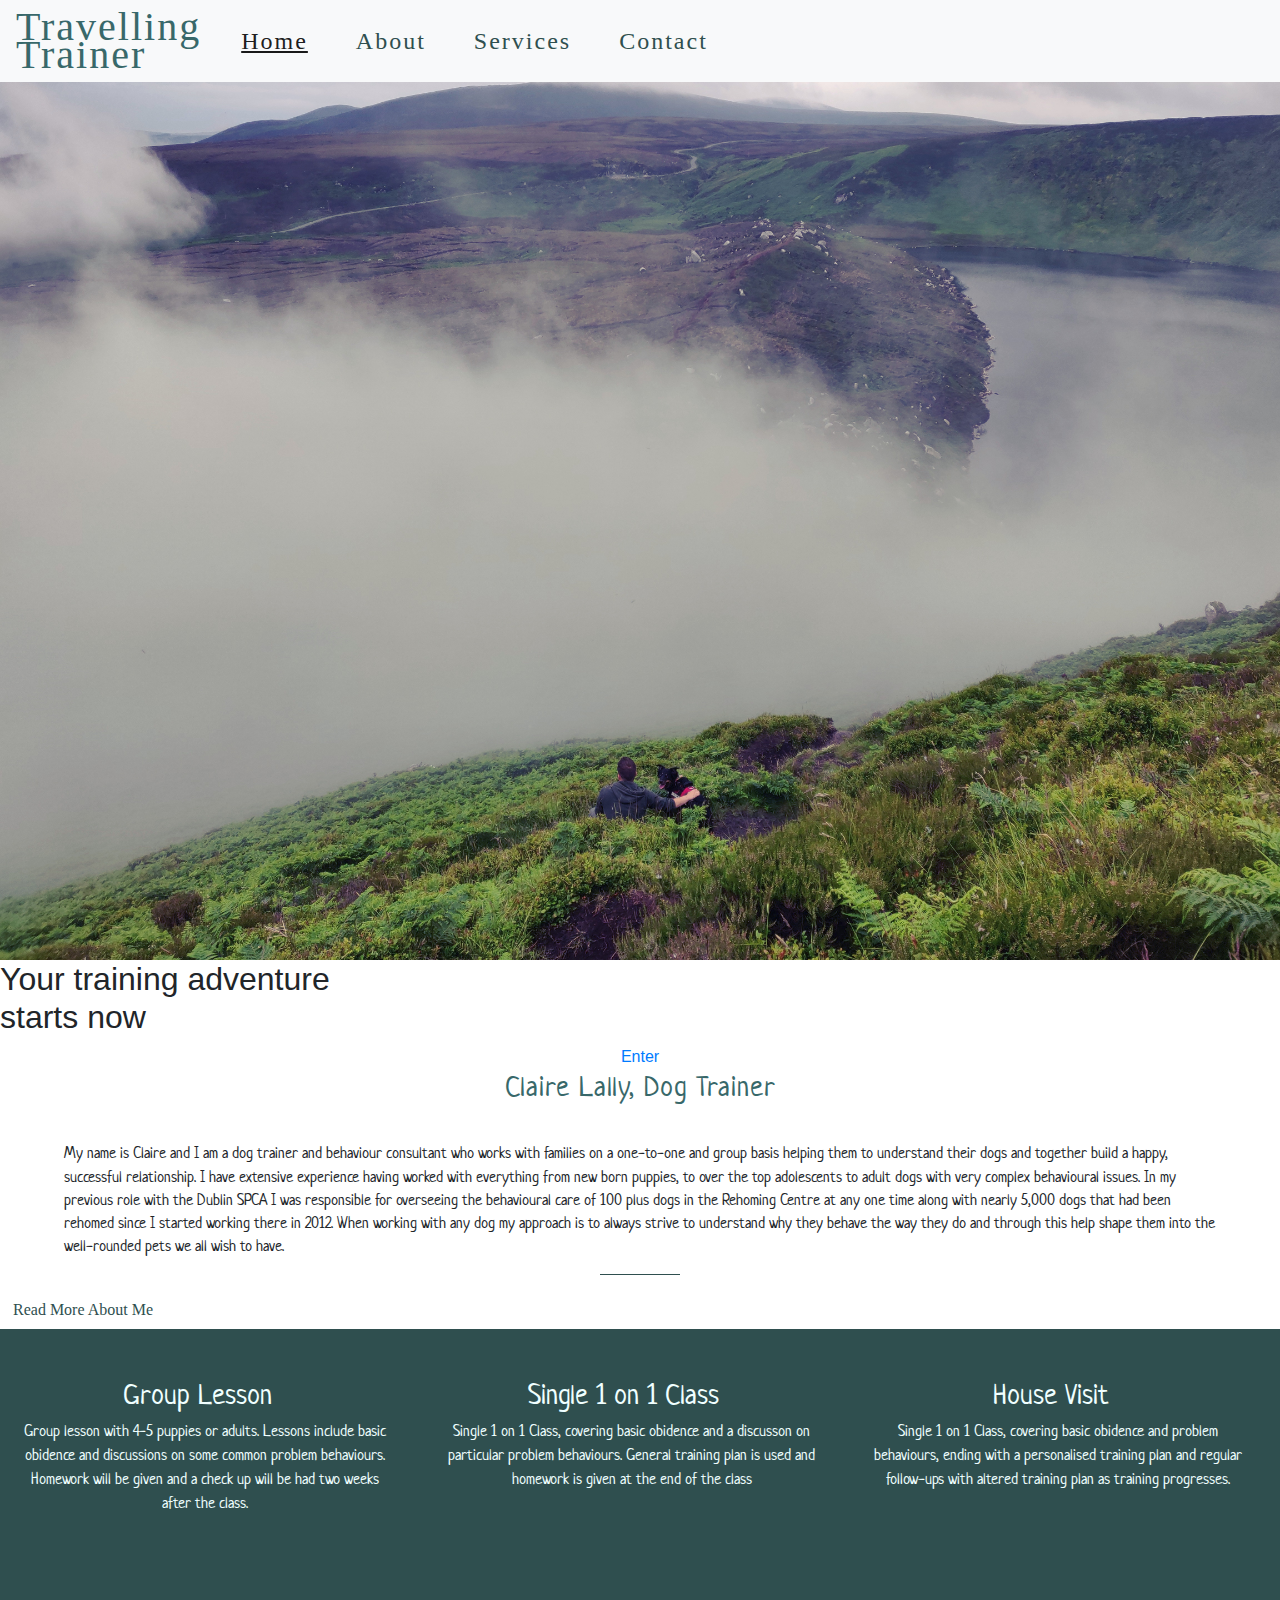
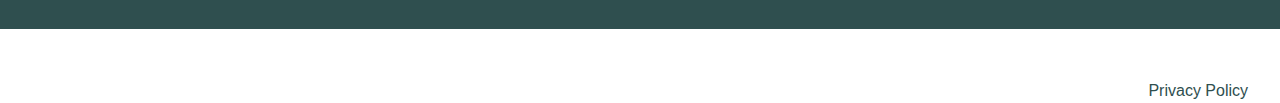
==== commit ed0f0d0e: "Changes to the text over landing image" ====
--- a/index.html
+++ b/index.html
@@ -1,96 +1,112 @@
 <!DOCTYPE html>
 <html lang="en-US">
 
-  <head>
-    <meta charset="UTF-8">
-    <meta name="viewport" content="width=device-width, initial-scale=1.0">
-    <meta http-equiv="X-UA-Compatible" content="ie=edge">
-    <title>The Travelling Dog Trainer</title>
-    <link rel="stylesheet" href="https://stackpath.bootstrapcdn.com/bootstrap/4.4.1/css/bootstrap.min.css" integrity="sha384-Vkoo8x4CGsO3+Hhxv8T/Q5PaXtkKtu6ug5TOeNV6gBiFeWPGFN9MuhOf23Q9Ifjh" crossorigin="anonymous">
-    <link rel="stylesheet" href="https://use.fontawesome.com/releases/v5.1.1/css/all.css" integrity="sha384-O8whS3fhG2OnA5Kas0Y9l3cfpmYjapjI0E4theH4iuMD+pLhbf6JI0jIMfYcK3yZ" crossorigin="anonymous">
-    <link rel="stylesheet" href="assets/css/style.css" type="text/css" />
-  </head>
+<head>
+	<meta charset="UTF-8">
+	<meta name="viewport" content="width=device-width, initial-scale=1.0">
+	<meta http-equiv="X-UA-Compatible" content="ie=edge">
+	<title>The Travelling Dog Trainer</title>
+	<link rel="stylesheet" href="https://stackpath.bootstrapcdn.com/bootstrap/4.4.1/css/bootstrap.min.css"
+		integrity="sha384-Vkoo8x4CGsO3+Hhxv8T/Q5PaXtkKtu6ug5TOeNV6gBiFeWPGFN9MuhOf23Q9Ifjh" crossorigin="anonymous">
+	<link rel="stylesheet" href="https://use.fontawesome.com/releases/v5.1.1/css/all.css"
+		integrity="sha384-O8whS3fhG2OnA5Kas0Y9l3cfpmYjapjI0E4theH4iuMD+pLhbf6JI0jIMfYcK3yZ" crossorigin="anonymous">
+	<link rel="stylesheet" href="assets/css/style.css" type="text/css" />
+</head>
 
-  <body>
-    <header>
-      <nav class="navbar navbar-expand-lg navbar-light bg-light fixed-top">
-        <a class="navbar-brand" id="logo" href="index.html">Travelling <br>Trainer</a>
-        <button class="navbar-toggler" type="button" data-toggle="collapse" data-target="#navbarNavAltMarkup" aria-controls="navbarNavAltMarkup" aria-expanded="false" aria-label="Toggle navigation">
+<body>
+	<header>
+		<nav class="navbar navbar-expand-lg navbar-light bg-light fixed-top">
+			<a class="navbar-brand" id="logo" href="index.html">Travelling <br>Trainer</a>
+				<button class="navbar-toggler" type="button" data-toggle="collapse" data-target="#navbarNavAltMarkup" aria-controls="navbarNavAltMarkup" aria-expanded="false" aria-label="Toggle navigation">
           <span class="navbar-toggler-icon"></span>
         </button>
-        <div class="collapse navbar-collapse" id="navbarNavAltMarkup">
-          <div class="navbar-nav">
-            <a class="nav-item nav-link active" href="index.html">Home</a>
-            <a class="nav-item nav-link" href="about.html">About</a>
-            <a class="nav-item nav-link" href="services.html">Services</a>
-            <a class="nav-item nav-link" href="contact.html">Contact</a>
+				<div class="collapse navbar-collapse" id="navbarNavAltMarkup">
+					<div class="navbar-nav">
+						<a class="nav-item nav-link active" href="index.html">Home</a>
+						<a class="nav-item nav-link" href="about.html">About</a>
+						<a class="nav-item nav-link" href="services.html">Services</a>
+						<a class="nav-item nav-link" href="contact.html">Contact</a>
+					</div>
+				</div>
+		</nav>
+	</header>
+	<section>
+		<div class="Main-Landing">
+			<img src="assets/images/4.jpg" class="img-fluid" alt="Landing Image">
+			<div class=landing>
+            <div class="row">
+            <div class="col-12">
+				<h2>Your training adventure <br>starts now</h2>
+                <div class="container col-4">
+            <div class="row justify-content-center ">
+              <a id="button" href="#about">Enter</a>
+            </div>
           </div>
-        </div>
-      </nav>
-    </header>
-    <section>
-      <div class="Main-Landing">
-        <img src="assets/images/4.jpg" class="img-fluid" alt="Landing Image">
-        <div class=Landingtext>
-          <h2 class=text>Take the Adventure of a lifetime</h2>
-        </div>
 
-      </div>
-      <div class="About">
-        <h3 class="name">Claire Lally, Dog Trainer</h3>
-        <p class="short-about">My name is Claire and I am a dog trainer and behaviour consultant who works with families on a one-to-one and
-          group basis helping them to understand their dogs and together build a happy, successful relationship. I have extensive experience having worked with everything
-          from new born puppies, to over the top adolescents to adult dogs with very complex behavioural issues. In my previous role with the Dublin SPCA I was
-          responsible for overseeing the behavioural care of 100 plus dogs in the Rehoming Centre at any one time along with nearly 5,000 dogs that had been rehomed since I
-          started working there in 2012.
-          When working with any dog my approach is to always strive to understand why they behave the way they do and through this help shape them into the
-          well-rounded pets we all wish to have.</p>
-        <hr class="divider">
-        <button class="btn" onclick="window.location.href = 'about.html';">Read More About Me</button>
-      </div>
-    </section>
+			</div></div></div>
+
+		</div>
+		<div id="about">
+			<h3 class="name">Claire Lally, Dog Trainer</h3>
+			<p class="short-about">My name is Claire and I am a dog trainer and behaviour consultant who works with
+				families on a one-to-one and
+				group basis helping them to understand their dogs and together build a happy, successful relationship. I
+				have extensive experience having worked with everything
+				from new born puppies, to over the top adolescents to adult dogs with very complex behavioural issues.
+				In my previous role with the Dublin SPCA I was
+				responsible for overseeing the behavioural care of 100 plus dogs in the Rehoming Centre at any one time
+				along with nearly 5,000 dogs that had been rehomed since I
+				started working there in 2012.
+				When working with any dog my approach is to always strive to understand why they behave the way they do
+				and through this help shape them into the
+				well-rounded pets we all wish to have.</p>
+			<hr class="divider">
+			<button class="btn" onclick="window.location.href = 'about.html';">Read More About Me</button>
+		</div>
+	</section>
 
 
-    <section id="services">
-      <div class="column">
-        <i class="service-icon fas fa-users"></i>
-        <h2 class="service">Group Lesson</h2>
-        <p class=subtxt>Group lesson with 4-5 puppies or adults.
-          Lessons include basic obidence and discussions on some common problem behaviours.
-          Homework will be given and a check up will be had two weeks after the class.</p>
-        <hr class="service-divider divider">
-      </div>
-      <div class="column">
-        <i class="service-icon fas fa-user-alt"></i>
-        <h2 class="service">Single 1 on 1 Class</h2>
-        <p class=subtxt>Single 1 on 1 Class, covering basic obidence and a discusson on particular problem behaviours.
-          General training plan is used and homework is given at the end of the class</p>
-        <hr class="service-divider divider">
-      </div>
-      <div class="column">
-        <i class="service-icon fas fa-home"></i>
-        <h2 class="service">House Visit</h2>
-        <p class=subtxt>Single 1 on 1 Class, covering basic obidence and problem behaviours, ending with a personalised training
-          plan and regular follow-ups with altered training plan as training progresses.</p>
-        <hr class="service-divider divider">
-      </div>
-    </section>
+	<section id="services">
+		<div class="column">
+			<i class="service-icon fas fa-users"></i>
+			<h2 class="service">Group Lesson</h2>
+			<p class=subtxt>Group lesson with 4-5 puppies or adults.
+				Lessons include basic obidence and discussions on some common problem behaviours.
+				Homework will be given and a check up will be had two weeks after the class.</p>
+			<hr class="service-divider divider">
+		</div>
+		<div class="column">
+			<i class="service-icon fas fa-user-alt"></i>
+			<h2 class="service">Single 1 on 1 Class</h2>
+			<p class=subtxt>Single 1 on 1 Class, covering basic obidence and a discusson on particular problem
+				behaviours.
+				General training plan is used and homework is given at the end of the class</p>
+			<hr class="service-divider divider">
+		</div>
+		<div class="column">
+			<i class="service-icon fas fa-home"></i>
+			<h2 class="service">House Visit</h2>
+			<p class=subtxt>Single 1 on 1 Class, covering basic obidence and problem behaviours, ending with a
+				personalised training
+				plan and regular follow-ups with altered training plan as training progresses.</p>
+			<hr class="service-divider divider">
+		</div>
+	</section>
+	<footer class="site-footer">
+		<div>
+			<div class="footer">
+				<div class="icons">
+					<a href="https://www.facebook.com" target="_blank"><i class="Socials fab fa-facebook"></i></a>
+					<a href="https://www.instagram.com" target="_blank"><i class="Socials fab fa-instagram"></i></a>
+					<a href="https://www.twitter.com" target="_blank"><i class="Socials fab fa-twitter"></i></a>
+					<a href="assets/docs/policy.pdf" target="_blank" class="policy">Privacy Policy</a>
+				</div>
+			</div>
+		</div>
+	</footer>
+	<script src="https://code.jquery.com/jquery-3.4.1.slim.min.js"></script>
+	<script src="https://cdn.jsdelivr.net/npm/popper.js@1.16.0/dist/umd/popper.min.js"></script>
+	<script src="https://stackpath.bootstrapcdn.com/bootstrap/4.4.1/js/bootstrap.min.js"></script>
+</body>
 
-    <footer class="site-footer">
-      <div>
-        <div class="footer">
-          <div class="icons">
-            <a href="https://www.facebook.com" target="_blank"><i class="Socials fab fa-facebook"></i></a>
-            <a href="https://www.instagram.com" target="_blank"><i class="Socials fab fa-instagram"></i></a>
-            <a href="https://www.twitter.com" target="_blank"><i class="Socials fab fa-twitter"></i></a>
-            <a href="assets/docs/policy.pdf" target="_blank" class="policy">Privacy Policy</a>
-          </div>
-        </div>
-      </div>
-    </footer>
-    <script src="https://code.jquery.com/jquery-3.4.1.slim.min.js"></script>
-    <script src="https://cdn.jsdelivr.net/npm/popper.js@1.16.0/dist/umd/popper.min.js"></script>
-    <script src="https://stackpath.bootstrapcdn.com/bootstrap/4.4.1/js/bootstrap.min.js"></script>
-  </body>
-
-</html>
+</html>--- a/assets/css/style.css
+++ b/assets/css/style.css
@@ -19,7 +19,6 @@
   color: #A3B4A2;
 }
 
-
 .navbar-light .navbar-toggler-icon {
   background-image: url("https://image.flaticon.com/icons/png/512/616/616408.png");
 }
@@ -44,7 +43,6 @@
   text-decoration: underline;
   color: #A3B4A2;
 }
-
 
 .divider {
   max-width: 5rem;
@@ -101,7 +99,6 @@
 }
 
 #services div {
-
   width: 33.33%;
   height: 300px;
   float: left;
@@ -142,10 +139,6 @@
 .service-divider {
   visibility: hidden;
 }
-.contact
-{
-    padding-top:15em;
-}
 
 .title {
   text-align: center;
@@ -154,18 +147,57 @@
   padding-bottom: 100px;
 }
 
-.about-me,
-.tips {
+.about-me {
   font-family: Neucha;
   font-size: 1.1rem;
   text-align: center;
   color: #38686A;
-  padding-bottom: 0.5rem;
-}
-
-.main-par {
-  padding-left: 4em;
-  padding-right: 4em;
+  line-height: 1.65rem;
+  margin-top:2rem;
+}
+
+.sideimg {
+  box-shadow: 10px 10px 5px grey;
+  opacity: 95%;
+}
+.col-sm-6{
+    margin-top:6rem;
+    margin-bottom:5rem;
+}
+.tabs {
+  padding-top: 10rem;
+}
+
+.flag {
+  position: absolute;
+  background-color: #2F4F4F;
+  color: azure;
+  opacity: 80%;
+  top: 50%;
+  font-size: 1.8em;
+  font-family: "Coming Soon";
+  padding-left: 0.34em;
+  padding-right: 0.34em;
+}
+
+.img-thumbnail {
+  padding: 0em;
+  opacity: 70%;
+}
+
+.col-lg-4 {
+  margin-top: 3em;
+}
+
+.dog-icon {
+  height: 10rem;
+  width: 10rem;
+  margin-top: 6rem;
+  margin-left: 6rem;
+}
+
+.col-sm-8 {
+  margin-top: 5rem;
 }
 
 .end {
@@ -179,7 +211,7 @@
 .Socials {
   display: inline-block;
   color: #38686A;
-  float: left;
+  text-align: center;
   margin-top: 2.5px;
   margin-bottom: 2.5px;
   font-size: 2em;
@@ -195,7 +227,7 @@
   float: right;
   color: #2F4F4F;
   padding-top: 30px;
-  padding-right:2rem;
+  padding-right: 2rem;
 }
 
 .policy :hover {
@@ -213,8 +245,19 @@
   font-family: "Coming Soon", sans-serif;
 }
 
+.contact {
+  position: absolute;
+  font-size: 0.5rem;
+  opacity: 90%;
+  width: 100%;
+  bottom: 3%;
+}
+
+.contact-text {
+  color: white;
+}
+
 .center-form {
-  padding-top: 10px;
   margin: 0 auto;
   max-width: 70%;
 }
@@ -227,55 +270,85 @@
   background-color: #187795;
 }
 
-.col-50 h6 {
-
+.cols li {
   width: 50%;
   float: left;
   text-align: center;
   font-size: 1.2em;
+
   font-family: "Neucha";
-}
-
-.col-50 {
-  padding-top: 5em;
+
+}
+
+.cols {
+
+  padding-top: 8em;
   padding-bottom: 12em;
-  background-color:#2F4F4F;
-  color:azure;
-}
-
-.qualification {
-  display: list-item;
-  list-style-type: disc;
-  list-style-position: inside;
-}
-
-.card-header{
-    text-align:center;
-    border-bottom: none;
-
-}
-.card-header :hover{
-    color: #187795;
-}
-.card-body
-{
-    font-family: Neucha;
-
-}
-.Training
-{
-    padding-bottom:10em;
-    padding-top:10em;
+  background-color: #2F4F4F;
+  color: azure;
+  list-style: none;
+}
+
+.card-header {
+  text-align: center;
+  border-bottom: none;
+
+}
+
+.card-header :hover {
+  color: #187795;
+}
+
+.card-body {
+  font-family: Neucha;
+
+}
+
+.Training {
+  padding-bottom: 10em;
+  padding-top: 10em;
+}
+
+.lessons {
+  margin-top: 20rem;
 }
 
 @media screen and (max-width: 1024px) {
+  .dog-icon {
+    height: 10rem;
+    width: 10rem;
+    display: block;
+    margin-left: auto;
+    margin-right: auto;
+    width: 50%;
+  }
+
+
+  .col-sm-8 {
+    margin-top: 2rem;
+  }
+
   #services div {
     width: 100%;
   }
 
-  .col-50 h6 {
+  .contact {
+    position: relative;
+    padding-top: 10em;
+  }
+
+  .contact-text {
+
+    color: #2F4F4F;
+  }
+
+  .cols li {
 
     width: 100%;
+  }
+
+  .cols {
+    padding-bottom: 15em;
   }
 
   #About-Me div {
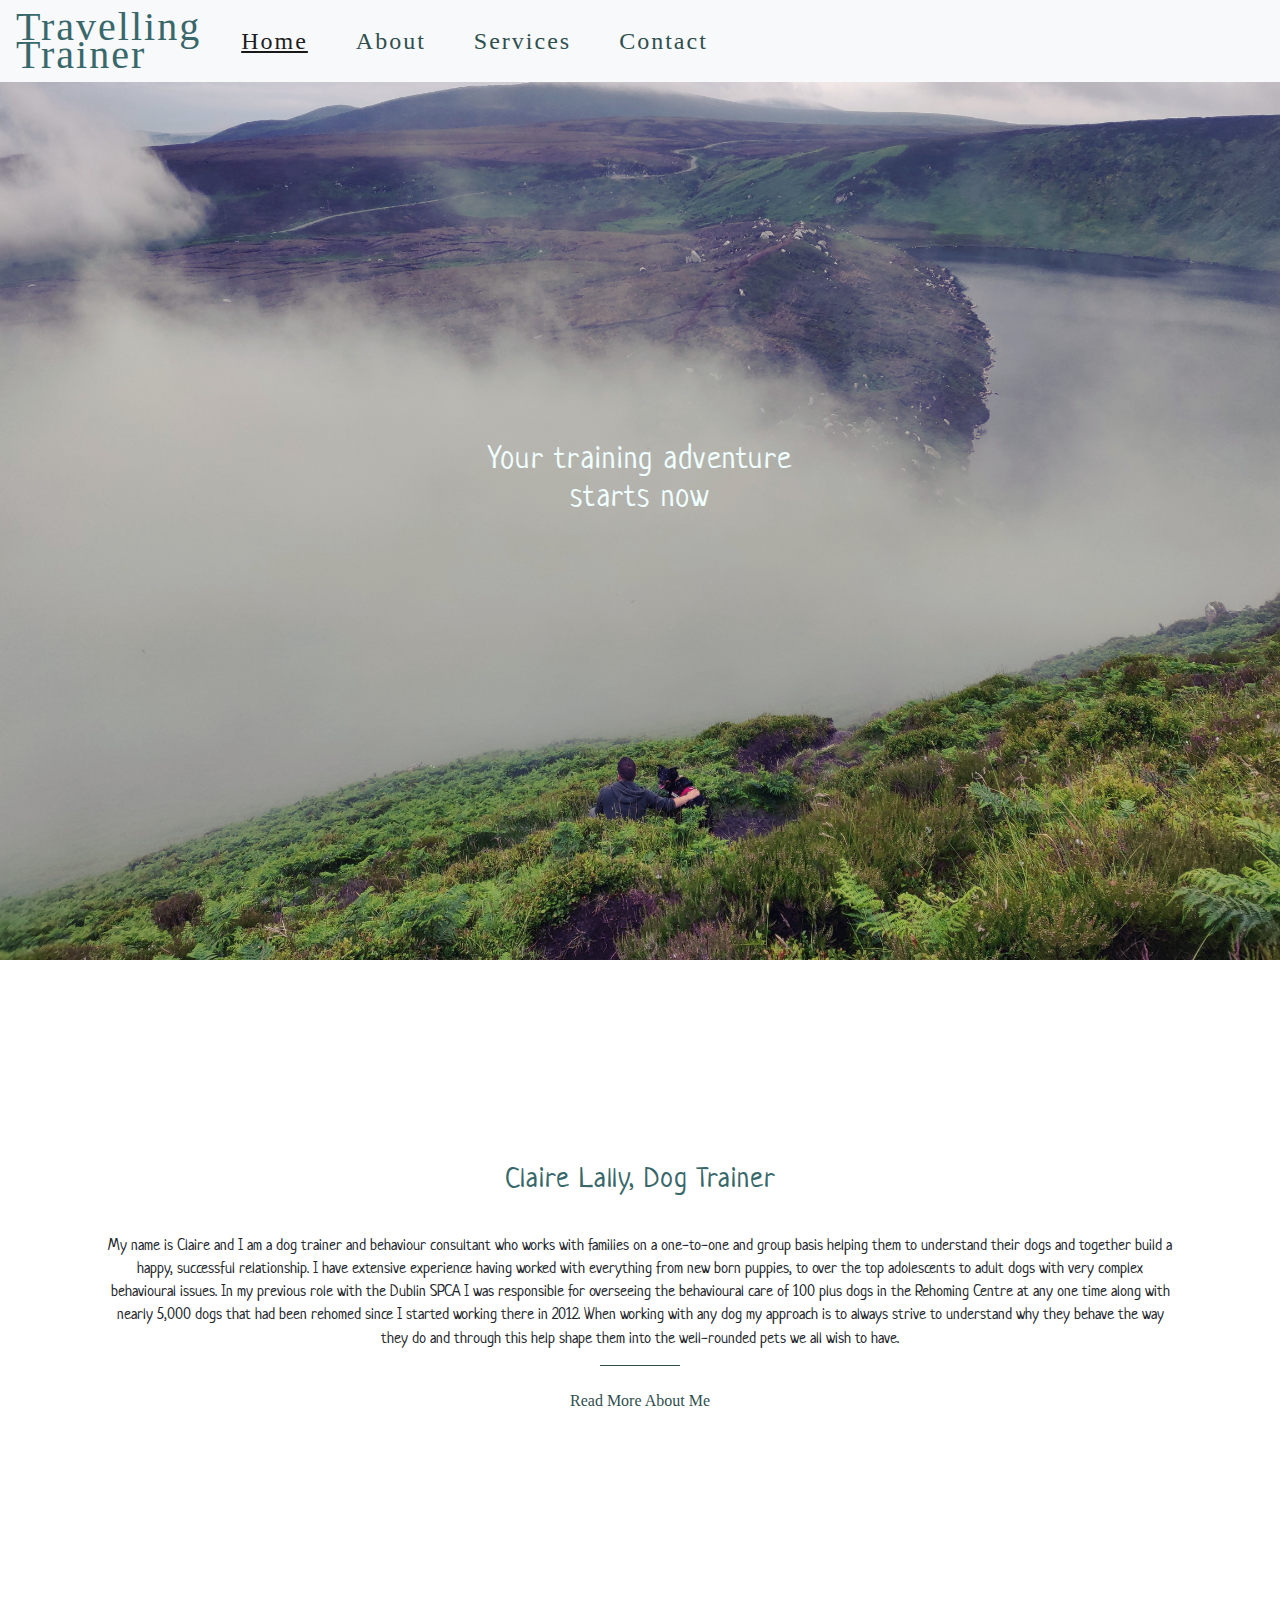
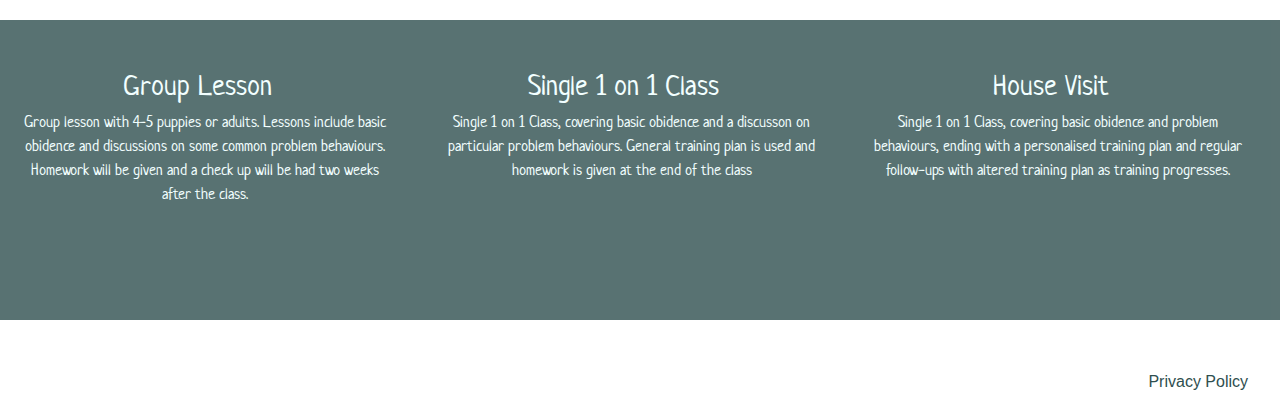
==== commit 312bc802: "tidying layout of html code" ====
--- a/index.html
+++ b/index.html
@@ -37,11 +37,6 @@
             <div class="row">
             <div class="col-12">
 				<h2>Your training adventure <br>starts now</h2>
-                <div class="container col-4">
-            <div class="row justify-content-center ">
-              <a id="button" href="#about">Enter</a>
-            </div>
-          </div>
 
 			</div></div></div>
 
@@ -69,24 +64,24 @@
 	<section id="services">
 		<div class="column">
 			<i class="service-icon fas fa-users"></i>
-			<h2 class="service">Group Lesson</h2>
-			<p class=subtxt>Group lesson with 4-5 puppies or adults.
+			<h2 class="service white">Group Lesson</h2>
+			<p class="subtxt white">Group lesson with 4-5 puppies or adults.
 				Lessons include basic obidence and discussions on some common problem behaviours.
 				Homework will be given and a check up will be had two weeks after the class.</p>
 			<hr class="service-divider divider">
 		</div>
 		<div class="column">
 			<i class="service-icon fas fa-user-alt"></i>
-			<h2 class="service">Single 1 on 1 Class</h2>
-			<p class=subtxt>Single 1 on 1 Class, covering basic obidence and a discusson on particular problem
+			<h2 class="service white">Single 1 on 1 Class</h2>
+			<p class=" white subtxt">Single 1 on 1 Class, covering basic obidence and a discusson on particular problem
 				behaviours.
 				General training plan is used and homework is given at the end of the class</p>
 			<hr class="service-divider divider">
 		</div>
 		<div class="column">
 			<i class="service-icon fas fa-home"></i>
-			<h2 class="service">House Visit</h2>
-			<p class=subtxt>Single 1 on 1 Class, covering basic obidence and problem behaviours, ending with a
+			<h2 class="white service">House Visit</h2>
+			<p class="white subtxt">Single 1 on 1 Class, covering basic obidence and problem behaviours, ending with a
 				personalised training
 				plan and regular follow-ups with altered training plan as training progresses.</p>
 			<hr class="service-divider divider">
@@ -107,6 +102,7 @@
 	<script src="https://code.jquery.com/jquery-3.4.1.slim.min.js"></script>
 	<script src="https://cdn.jsdelivr.net/npm/popper.js@1.16.0/dist/umd/popper.min.js"></script>
 	<script src="https://stackpath.bootstrapcdn.com/bootstrap/4.4.1/js/bootstrap.min.js"></script>
+     <script src="assets/js/index.js"></script>
 </body>
 
 </html>--- a/assets/css/style.css
+++ b/assets/css/style.css
@@ -3,7 +3,6 @@
 
 .Main-Landing {
   position: relative;
-  width: 100%
 }
 
 #logo {
@@ -37,8 +36,6 @@
 .nav-item:hover {
   text-decoration: underline;
 }
-
-
 .active {
   text-decoration: underline;
   color: #A3B4A2;
@@ -53,20 +50,20 @@
   border-top: 1px solid #2F4F4F;
 }
 
-.Landingtext {
+.landing {
   position: absolute;
   font-family: Neucha;
-  bottom: 10%;
-  left: 20%;
-  background-color: #CDC6AE;
-  color: #38686A;
-  padding: 20px 20px 20px 20px;
+  color: azure;
   font-size: 0.5rem;
-  opacity: 80%;
-  width: 20%;
-}
-
-.About {
+  text-align:center;
+  letter-spacing: 0.08rem;
+  top: 50%;
+  left: 50%;
+  transform: translate(-50%, -50%);
+}
+
+#about {
+
   padding: 200px 40px;
   text-align: center;
 }
@@ -106,12 +103,14 @@
   padding-right: 2em;
   text-align: center;
   background-color: #2F4F4F;
+
 }
 
 #services {
   padding-bottom: 20em;
-}
-
+  opacity:80%;
+  
+}
 .service-icon {
   font-size: 2.375rem;
   padding-bottom: 2.89rem;
@@ -122,18 +121,28 @@
 }
 
 .service {
-  font-family: Neucha;
   font-size: 1.8rem;
-  color: azure;
-  text-align: center;
-
-}
-
+  text-align: center;
+  font-family:Neucha;
+}
+.servicehead{
+    font-size:2rem;
+    font-family:Neucha;
+}
 .subtxt {
   font-family: Neucha;
   font-size: 1rem;
-  color: azure;
   padding-left: 0.975rem;
+}
+.white{
+     color: azure;
+}
+.green{
+    color:#2F4F4F
+}
+.length{
+    font-family:Neucha;
+    font-size:1.3rem;
 }
 
 .service-divider {
@@ -354,12 +363,7 @@
   #About-Me div {
     width: 100%;
   }
-
-  .Landingtext {
-    visibility: hidden;
-  }
-
-  .service-divider {
+    .service-divider {
     visibility: visible;
   }
 }
